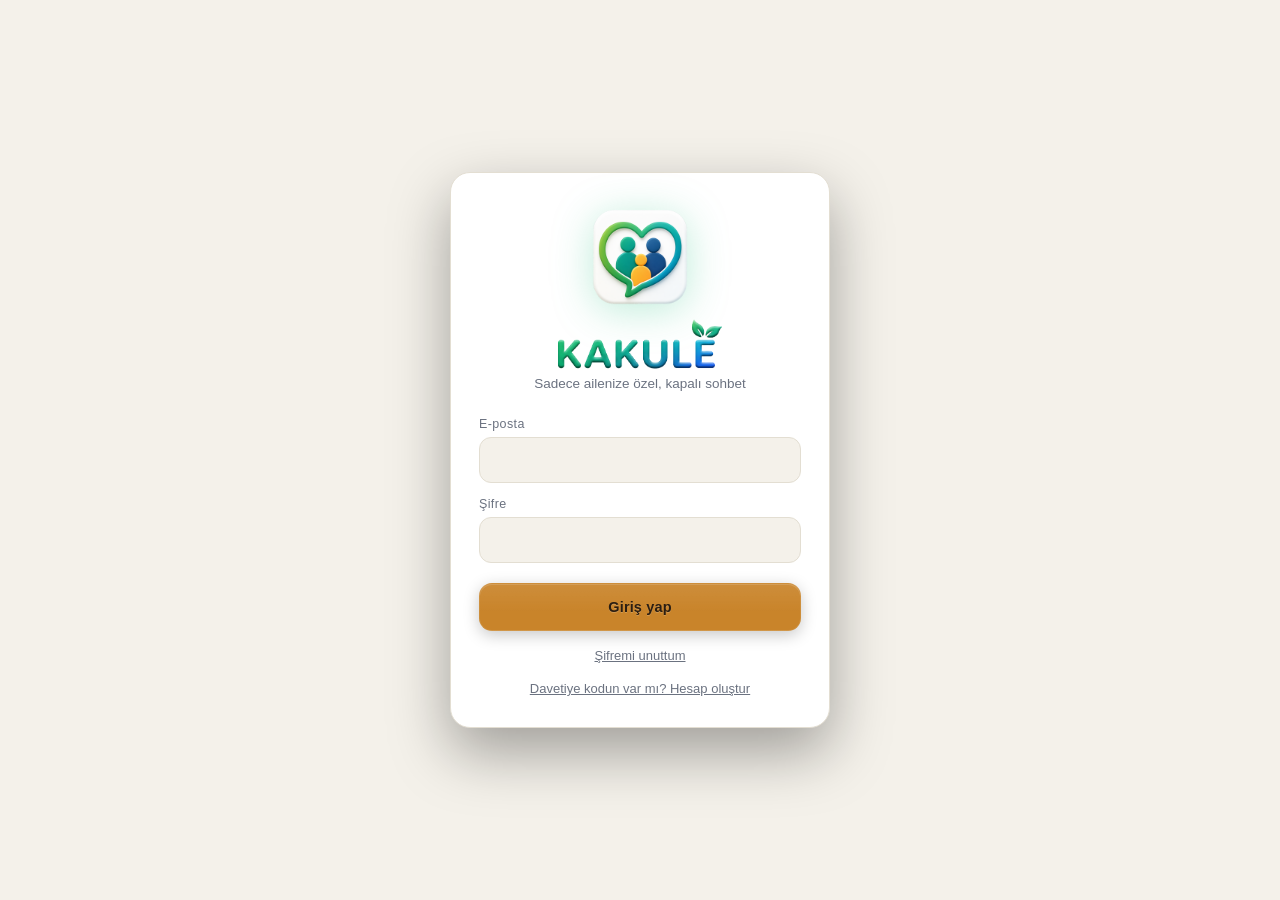
==== index.html @ bded6373 "Update index.html" ====
<!DOCTYPE html>
<html lang="tr">
<head>
<meta charset="UTF-8" />
<meta name="viewport" content="width=device-width, initial-scale=1, viewport-fit=cover, maximum-scale=1" />
<title>Kakule</title>
<meta name="theme-color" content="#14171C" />
<link rel="manifest" href="manifest.json" />
<link rel="apple-touch-icon" href="icons/icon-180.png" />
<link rel="icon" type="image/png" sizes="32x32" href="icons/icon-32.png" />
<link rel="icon" type="image/png" sizes="64x64" href="icons/icon-64.png" />
<meta name="apple-mobile-web-app-capable" content="yes" />
<meta name="apple-mobile-web-app-status-bar-style" content="black-translucent" />
<link rel="stylesheet" href="https://unpkg.com/leaflet@1.9.4/dist/leaflet.css" integrity="sha256-p4NxAoJBhIIN+hmNHrzRCf9tD/miZyoHS5obTRR9BMY=" crossorigin="" />
<link rel="stylesheet" href="style.css" />
<script>
  // Tema, sayfa boyanmadan önce uygulansın diye (yanıp sönmeyi engellemek için)
  // erken ve senkron çalışan küçük bir betik — ana mantık app.js içinde.
  try {
    var t = localStorage.getItem("kakule-tema");
    var gecerli = ["koyu", "acik", "bohem", "bohem-acik", "yesil", "yesil-acik"];
    if (gecerli.indexOf(t) === -1) {
      t = (window.matchMedia && window.matchMedia("(prefers-color-scheme: light)").matches) ? "acik" : "koyu";
    }
    document.documentElement.setAttribute("data-tema", t);
  } catch (e) {}
</script>
</head>
<body>

<!-- ===================== GİRİŞ / KAYIT EKRANI ===================== -->
<div id="auth-sayfa" class="auth-sayfa">
  <div class="auth-kart">
    <img class="auth-logo" src="icons/icon-seffaf-512.png" alt="Kakule" />
    <img class="auth-wordmark" src="icons/kakule-wordmark.png" alt="Kakule" />
    <p class="auth-alt">Sadece ailenize özel, kapalı sohbet</p>

    <div id="auth-hata" class="hata-mesaji gizli"></div>
    <div id="auth-basari" class="basari-mesaji gizli"></div>

    <!-- GİRİŞ FORMU -->
    <form id="giris-form">
      <div class="alan">
        <label>E-posta</label>
        <input type="email" id="giris-eposta" required autocomplete="email" />
      </div>
      <div class="alan">
        <label>Şifre</label>
        <input type="password" id="giris-sifre" required autocomplete="current-password" />
      </div>
      <button type="submit" class="btn-ana">Giriş yap</button>
    </form>
    <button id="sifremi-unuttum-ac" class="btn-metin">Şifremi unuttum</button>
    <button id="kayit-ekrani-ac" class="btn-metin">Davetiye kodun var mı? Hesap oluştur</button>

    <!-- ŞİFRE SIFIRLAMA FORMU -->
    <form id="sifre-sifirla-form" class="gizli">
      <div class="alan">
        <label>E-posta</label>
        <input type="email" id="sifirla-eposta" required autocomplete="email" />
      </div>
      <button type="submit" class="btn-ana">Sıfırlama bağlantısı gönder</button>
    </form>
    <button id="sifre-sifirla-iptal" class="btn-metin gizli">Girişe dön</button>

    <!-- KAYIT FORMU -->
    <form id="kayit-form" class="gizli">
      <div class="alan">
        <label>Davetiye kodu</label>
        <input type="text" id="kayit-davet-kodu" required placeholder="Aileden aldığın kod" autocomplete="off" />
        <div id="davet-kodu-aciklama" class="gizli" style="font-size:12px;color:var(--basari,#4ade80);margin-top:4px;">✓ Davetiye kodu bağlantıdan otomatik dolduruldu.</div>
      </div>
      <div class="alan">
        <label>Adın</label>
        <input type="text" id="kayit-ad" required placeholder="Görünecek adın" />
      </div>
      <div class="alan">
        <label>Doğum tarihin</label>
        <input type="date" id="kayit-dogum-tarihi" required />
      </div>
      <div class="alan">
        <label>E-posta</label>
        <input type="email" id="kayit-eposta" required autocomplete="email" />
      </div>
      <div class="alan">
        <label>Şifre (en az 6 karakter)</label>
        <input type="password" id="kayit-sifre" required minlength="6" autocomplete="new-password" />
      </div>
      <button type="submit" class="btn-ana">Hesabı oluştur</button>
    </form>
    <button id="giris-ekrani-ac" class="btn-metin gizli">Zaten hesabın var mı? Giriş yap</button>
  </div>
</div>

<!-- ===================== ANA UYGULAMA ===================== -->
<div id="uygulama" class="uygulama gizli">

  <!-- SOL: SOHBET / GRUP LİSTESİ -->
  <div id="panel-liste" class="panel-liste">
    <div class="liste-ust">
      <h1>
        <svg viewBox="0 0 24 24" fill="none" stroke="currentColor" stroke-width="2"><path d="M12 2C9 7 6 10 6 15a6 6 0 0012 0c0-3-1.5-5-2.5-6.5 0 2.5-1.5 3.5-2.5 3.5 1-4-1-7.5-1-10z"/></svg>
        Kakule
      </h1>
      <div class="ust-aksiyonlar">
        <button class="icon-btn" id="tema-degistir-btn" title="Karanlık/aydınlık tema">
          <svg id="tema-ikon-ay" viewBox="0 0 24 24" fill="none" stroke="currentColor" stroke-width="2"><path d="M21 12.79A9 9 0 1111.21 3 7 7 0 0021 12.79z"/></svg>
          <svg id="tema-ikon-gunes" class="gizli" viewBox="0 0 24 24" fill="none" stroke="currentColor" stroke-width="2"><circle cx="12" cy="12" r="5"/><path d="M12 1v2M12 21v2M4.22 4.22l1.42 1.42M18.36 18.36l1.42 1.42M1 12h2M21 12h2M4.22 19.78l1.42-1.42M18.36 5.64l1.42-1.42"/></svg>
        </button>
        <button class="icon-btn" id="sos-btn" title="Acil Durum (SOS)">
          <svg viewBox="0 0 24 24" fill="none" stroke="currentColor" stroke-width="2"><path d="M12 9v4M12 17h.01M10.29 3.86L1.82 18a2 2 0 001.71 3h16.94a2 2 0 001.71-3L13.71 3.86a2 2 0 00-3.42 0z"/></svg>
        </button>
        <div class="ust-menu-wrap">
          <button class="icon-btn" id="ust-menu-btn" title="Diğer">
            <svg viewBox="0 0 24 24" fill="none" stroke="currentColor" stroke-width="2"><circle cx="12" cy="5" r="1.6"/><circle cx="12" cy="12" r="1.6"/><circle cx="12" cy="19" r="1.6"/></svg>
          </button>
          <div id="ust-menu-dropdown" class="ust-menu-dropdown gizli">
            <button class="ust-menu-oge" id="ust-menu-profil">
              <svg viewBox="0 0 24 24" fill="none" stroke="currentColor" stroke-width="2"><circle cx="12" cy="8" r="4"/><path d="M4 21v-1a8 8 0 0116 0v1"/></svg>
              Profilim
            </button>
            <button class="ust-menu-oge" id="ust-menu-davet">
              <svg viewBox="0 0 24 24" fill="none" stroke="currentColor" stroke-width="2"><path d="M16 21v-2a4 4 0 00-4-4H6a4 4 0 00-4 4v2"/><circle cx="9" cy="7" r="4"/><path d="M19 8v6M22 11h-6"/></svg>
              Davetiye oluştur
            </button>
            <button class="ust-menu-oge" id="ust-menu-yeni-grup">
              <svg viewBox="0 0 24 24" fill="none" stroke="currentColor" stroke-width="2"><path d="M17 21v-2a4 4 0 00-4-4H5a4 4 0 00-4 4v2"/><circle cx="9" cy="7" r="4"/><path d="M23 21v-2a4 4 0 00-3-3.87M16 3.13a4 4 0 010 7.75"/></svg>
              Yeni grup
            </button>
            <button class="ust-menu-oge gizli" id="ust-menu-admin">
              <svg viewBox="0 0 24 24" fill="none" stroke="currentColor" stroke-width="2"><path d="M12 2L2 7l10 5 10-5-10-5z"/><path d="M2 17l10 5 10-5"/><path d="M2 12l10 5 10-5"/></svg>
              Admin Paneli
            </button>
            <div class="ust-menu-ayrac"></div>
            <button class="ust-menu-oge ust-menu-tehlike" id="ust-menu-cikis">
              <svg viewBox="0 0 24 24" fill="none" stroke="currentColor" stroke-width="2"><path d="M9 21H5a2 2 0 01-2-2V5a2 2 0 012-2h4M16 17l5-5-5-5M21 12H9"/></svg>
              Çıkış yap
            </button>
          </div>
        </div>

        <!-- Aşağıdaki butonlar artık doğrudan görünmüyor (yer kaplamasınlar diye);
             mevcut JS mantığı bunlara bağlı olduğu için DOM'da kalıyorlar ama
             gizliler. Yukarıdaki "Diğer" (⋮) menüsündeki karşılıkları bunlara
             proxy tıklama yapıyor (bkz. app.js "$('ust-menu-...')" bölümü). -->
        <button class="icon-btn gizli" id="profil-duzenle-btn" title="Profilim">
          <svg viewBox="0 0 24 24" fill="none" stroke="currentColor" stroke-width="2"><circle cx="12" cy="8" r="4"/><path d="M4 21v-1a8 8 0 0116 0v1"/></svg>
        </button>
        <button class="icon-btn gizli" id="davet-olustur-btn" title="Davetiye oluştur">
          <svg viewBox="0 0 24 24" fill="none" stroke="currentColor" stroke-width="2"><path d="M16 21v-2a4 4 0 00-4-4H6a4 4 0 00-4 4v2"/><circle cx="9" cy="7" r="4"/><path d="M19 8v6M22 11h-6"/></svg>
        </button>
        <button class="icon-btn gizli" id="yeni-grup-btn" title="Yeni grup">
          <svg viewBox="0 0 24 24" fill="none" stroke="currentColor" stroke-width="2"><path d="M17 21v-2a4 4 0 00-4-4H5a4 4 0 00-4 4v2"/><circle cx="9" cy="7" r="4"/><path d="M23 21v-2a4 4 0 00-3-3.87M16 3.13a4 4 0 010 7.75"/></svg>
        </button>
        <button class="icon-btn gizli" id="admin-panel-btn" title="Admin Paneli">
          <svg viewBox="0 0 24 24" fill="none" stroke="currentColor" stroke-width="2"><path d="M12 2L2 7l10 5 10-5-10-5z"/><path d="M2 17l10 5 10-5"/><path d="M2 12l10 5 10-5"/></svg>
        </button>
        <button class="icon-btn gizli" id="cikis-btn" title="Çıkış yap">
          <svg viewBox="0 0 24 24" fill="none" stroke="currentColor" stroke-width="2"><path d="M9 21H5a2 2 0 01-2-2V5a2 2 0 012-2h4M16 17l5-5-5-5M21 12H9"/></svg>
        </button>
      </div>
    </div>

    <div class="sekme-cubuk sekme-cubuk-ikonlu">
      <button class="sekme aktif" data-sekme="sohbetler">
        <img class="sekme-ikon" src="icons/gradyan/sohbet.png" alt="" />
        <span class="sekme-etiket">Sohbetler</span>
        <span class="sekme-rozet gizli"></span>
      </button>
      <button class="sekme" data-sekme="kisiler">
        <img class="sekme-ikon" src="icons/gradyan/grup.png" alt="" />
        <span class="sekme-etiket">Üyeler</span>
      </button>
      <button class="sekme" data-sekme="defter">
        <img class="sekme-ikon" src="icons/gradyan/yapilacak.png" alt="" />
        <span class="sekme-etiket">Defter</span>
      </button>
      <button class="sekme" data-sekme="dogumgunleri">
        <img class="sekme-ikon" src="icons/gradyan/takvim.png" alt="" />
        <span class="sekme-etiket">Doğum G.</span>
      </button>
    </div>

    <div id="statu-seridi" class="statu-seridi"></div>

    <div id="sohbet-listesi" class="liste-govde"></div>
    <div id="kisi-listesi" class="liste-govde gizli"></div>
    <div id="defter-listesi" class="liste-govde gizli"></div>
    <div id="dogumgunu-listesi" class="liste-govde gizli"></div>
  </div>

  <!-- SAĞ: AKTİF SOHBET -->
  <div id="panel-sohbet" class="panel-sohbet gizli-mobil">
    <div id="karsilama-ekrani" class="karsilama-ekrani">
      <img class="karsilama-ikon" src="icons/gradyan/kalp.png" alt="" />
      <h2>Bir sohbet seç</h2>
      <p>Soldaki listeden bir aile üyesi veya grup seçerek sohbete başla.</p>
    </div>

    <div id="sohbet-aktif" class="gizli" style="display:flex;flex-direction:column;height:100%;">
      <div class="sohbet-ust">
        <button class="icon-btn geri-btn" id="geri-btn">
          <svg viewBox="0 0 24 24" fill="none" stroke="currentColor" stroke-width="2"><path d="M19 12H5M12 19l-7-7 7-7"/></svg>
        </button>
        <div id="sohbet-avatar" class="avatar">A</div>
        <div class="baslik-blok">
          <div class="ad" id="sohbet-baslik-ad">—</div>
          <div class="durum" id="sohbet-baslik-durum"></div>
        </div>
        <div class="arama-btnler">
          <button class="icon-btn" id="sohbet-sessiz-btn" title="Sohbeti sessize al">
            <svg id="sohbet-sessiz-ikon-acik" viewBox="0 0 24 24" fill="none" stroke="currentColor" stroke-width="2"><path d="M18 8a6 6 0 00-12 0c0 7-3 9-3 9h18s-3-2-3-9"/><path d="M13.73 21a2 2 0 01-3.46 0"/></svg>
            <svg id="sohbet-sessiz-ikon-kapali" class="gizli" viewBox="0 0 24 24" fill="none" stroke="currentColor" stroke-width="2"><path d="M8.7 3.7A6 6 0 0118 8c0 3.3.7 5.6 1.4 7.1M17.5 17.5C16.2 18.6 15 19 15 19H3s3-2 3-9c0-.7.1-1.3.3-1.9"/><path d="M13.73 21a2 2 0 01-3.46 0"/><path d="M1 1l22 22"/></svg>
          </button>
          <button class="icon-btn" id="sesli-arama-btn" title="Sesli ara">
            <svg viewBox="0 0 24 24" fill="none" stroke="currentColor" stroke-width="2"><path d="M22 16.92v3a2 2 0 01-2.18 2 19.79 19.79 0 01-8.63-3.07 19.5 19.5 0 01-6-6 19.79 19.79 0 01-3.07-8.67A2 2 0 014.11 2h3a2 2 0 012 1.72c.127.96.361 1.903.7 2.81a2 2 0 01-.45 2.11L8.09 9.91a16 16 0 006 6l1.27-1.27a2 2 0 012.11-.45c.907.339 1.85.573 2.81.7A2 2 0 0122 16.92z"/></svg>
          </button>
          <button class="icon-btn" id="goruntulu-arama-btn" title="Görüntülü ara">
            <svg viewBox="0 0 24 24" fill="none" stroke="currentColor" stroke-width="2"><path d="M23 7l-7 5 7 5V7z"/><rect x="1" y="5" width="15" height="14" rx="2"/></svg>
          </button>
          <button class="icon-btn" id="bulusma-btn" title="Buluşma başlat">
            <svg viewBox="0 0 24 24" fill="none" stroke="currentColor" stroke-width="2"><circle cx="12" cy="12" r="10"/><polygon points="16.24 7.76 14.12 14.12 7.76 16.24 9.88 9.88 16.24 7.76"/></svg>
          </button>
          <button class="icon-btn gizli" id="grup-uyeler-btn" title="Grup üyeleri">
            <svg viewBox="0 0 24 24" fill="none" stroke="currentColor" stroke-width="2"><circle cx="12" cy="8" r="4"/><path d="M4 21v-1a7 7 0 0114 0v1"/></svg>
          </button>
          <button class="icon-btn" id="medya-galeri-btn" title="Medya galerisi">
            <svg viewBox="0 0 24 24" fill="none" stroke="currentColor" stroke-width="2"><rect x="3" y="3" width="18" height="18" rx="2"/><circle cx="8.5" cy="8.5" r="1.5"/><path d="M21 15l-5-5L5 21"/></svg>
          </button>
          <button class="icon-btn" id="mesaj-arama-btn" title="Sohbette ara">
            <svg viewBox="0 0 24 24" fill="none" stroke="currentColor" stroke-width="2"><circle cx="11" cy="11" r="8"/><path d="M21 21l-4.35-4.35"/></svg>
          </button>
        </div>
      </div>

      <div id="sabit-banner" class="sabit-banner gizli">
        <svg viewBox="0 0 24 24" fill="none" stroke="currentColor" stroke-width="2" width="16" height="16"><path d="M12 2l1.5 5.5L19 9l-5.5 1.5L12 16l-1.5-5.5L5 9l5.5-1.5z"/></svg>
        <div id="sabit-banner-icerik" class="sabit-banner-icerik">
          <span class="sabit-banner-etiket">Sabitlenmiş mesaj</span>
          <span id="sabit-banner-ozet"></span>
        </div>
        <button class="icon-btn" id="sabit-kaldir-btn" title="Sabitlemeyi kaldır">
          <svg viewBox="0 0 24 24" fill="none" stroke="currentColor" stroke-width="2"><path d="M18 6L6 18M6 6l12 12"/></svg>
        </button>
      </div>

      <div id="mesaj-arama-cubugu" class="mesaj-arama-cubugu gizli">
        <svg viewBox="0 0 24 24" fill="none" stroke="currentColor" stroke-width="2" width="18" height="18"><circle cx="11" cy="11" r="8"/><path d="M21 21l-4.35-4.35"/></svg>
        <input type="text" id="mesaj-arama-input" placeholder="Sohbette ara…" autocomplete="off" />
        <span id="mesaj-arama-sayac" class="mesaj-arama-sayac"></span>
        <button class="icon-btn" id="mesaj-arama-yukari" title="Önceki sonuç">
          <svg viewBox="0 0 24 24" fill="none" stroke="currentColor" stroke-width="2"><path d="M18 15l-6-6-6 6"/></svg>
        </button>
        <button class="icon-btn" id="mesaj-arama-asagi" title="Sonraki sonuç">
          <svg viewBox="0 0 24 24" fill="none" stroke="currentColor" stroke-width="2"><path d="M6 9l6 6 6-6"/></svg>
        </button>
        <button class="icon-btn" id="mesaj-arama-kapat" title="Aramayı kapat">
          <svg viewBox="0 0 24 24" fill="none" stroke="currentColor" stroke-width="2"><path d="M18 6L6 18M6 6l12 12"/></svg>
        </button>
      </div>

      <div id="mesaj-alani" class="mesaj-alani"></div>
      <div id="spam-uyari" class="spam-uyari gizli">Çok hızlı gönderiyorsun — birkaç saniye bekle 🙂</div>
      <div id="yazma-gostergesi" class="yazma-gostergesi"></div>
      <div id="yanitla-bandi" class="yanitla-bandi gizli">
        <div class="yanitla-bandi-icerik">
          <span id="yanitla-bandi-ad"></span>
          <span id="yanitla-bandi-ozet"></span>
        </div>
        <button id="yanitla-iptal-btn" type="button">İptal</button>
      </div>
      <div id="duzenleme-bandi" class="duzenleme-bandi gizli">
        <span>✏️ Mesaj düzenleniyor…</span>
        <button id="duzenleme-iptal-btn" type="button">İptal</button>
      </div>

      <div class="giris-alani" style="position:relative;">
        <div id="bahsetme-listesi" class="bahsetme-listesi gizli"></div>
        <input type="file" id="dosya-input" class="gizli" accept="image/*" />
        <input type="file" id="dosya-input-genel" class="gizli" />

        <div id="ek-menu" class="ek-menu gizli">
          <button id="ek-menu-gorsel" class="ek-menu-ogesi">
            <span class="ek-menu-ikon" style="background:#3F8EDB;"><svg viewBox="0 0 24 24" fill="none" stroke="white" stroke-width="2"><rect x="3" y="3" width="18" height="18" rx="2"/><circle cx="8.5" cy="8.5" r="1.5"/><path d="M21 15l-5-5L5 21"/></svg></span>
            Görsel
          </button>
          <button id="ek-menu-dosya" class="ek-menu-ogesi">
            <span class="ek-menu-ikon" style="background:#7A5FD1;"><svg viewBox="0 0 24 24" fill="none" stroke="white" stroke-width="2"><path d="M14 2H6a2 2 0 00-2 2v16a2 2 0 002 2h12a2 2 0 002-2V8z"/><path d="M14 2v6h6"/></svg></span>
            Dosya
          </button>
          <button id="ek-menu-konum" class="ek-menu-ogesi">
            <span class="ek-menu-ikon" style="background:#E8A33D;"><svg viewBox="0 0 24 24" fill="none" stroke="white" stroke-width="2"><path d="M21 10c0 7-9 13-9 13s-9-6-9-13a9 9 0 0118 0z"/><circle cx="12" cy="10" r="3"/></svg></span>
            Konum
          </button>
        </div>

        <div id="giris-normal-kontroller" style="display:contents;">
          <button class="ek-btn" id="ek-btn" title="Ekle">
            <svg viewBox="0 0 24 24" fill="none" stroke="currentColor" stroke-width="2"><path d="M12 5v14M5 12h14"/></svg>
          </button>
          <button class="ek-btn" id="emoji-btn" title="Emoji">
            <svg viewBox="0 0 24 24" fill="none" stroke="currentColor" stroke-width="2"><circle cx="12" cy="12" r="10"/><path d="M8 14s1.5 2 4 2 4-2 4-2"/><path d="M9 9h.01M15 9h.01"/></svg>
          </button>
          <div id="emoji-panel" class="emoji-panel gizli"></div>
          <textarea id="mesaj-girisi" placeholder="Mesaj yaz..." rows="1"></textarea>
          <button class="ek-btn" id="ses-kayit-btn" title="Sesli mesaj kaydet">
            <svg viewBox="0 0 24 24" fill="none" stroke="currentColor" stroke-width="2"><path d="M12 2a3 3 0 00-3 3v6a3 3 0 006 0V5a3 3 0 00-3-3z"/><path d="M19 10v1a7 7 0 01-14 0v-1M12 18v4M8 22h8"/></svg>
          </button>
          <button class="gonder-btn" id="gonder-btn" title="Gönder">
            <svg viewBox="0 0 24 24" fill="none" stroke="currentColor" stroke-width="2"><path d="M22 2L11 13M22 2l-7 20-4-9-9-4 20-7z"/></svg>
          </button>
        </div>

        <div id="ses-kayit-bandi" class="ses-kayit-bandi gizli">
          <button class="icon-btn" id="ses-kayit-iptal" title="Vazgeç">
            <svg viewBox="0 0 24 24" fill="none" stroke="currentColor" stroke-width="2"><path d="M18 6L6 18M6 6l12 12"/></svg>
          </button>
          <span class="ses-kayit-nokta"></span>
          <span id="ses-kayit-sure">0:00</span>
          <span class="ses-kayit-ipucu">Kaydediliyor…</span>
          <button class="gonder-btn" id="ses-kayit-gonder" title="Gönder">
            <svg viewBox="0 0 24 24" fill="none" stroke="currentColor" stroke-width="2"><path d="M22 2L11 13M22 2l-7 20-4-9-9-4 20-7z"/></svg>
          </button>
        </div>
      </div>
    </div>
  </div>
</div>

<!-- ===================== MODALLAR ===================== -->

<!-- Davetiye oluştur -->
<div id="modal-davet" class="modal-perde gizli">
  <div class="modal-kutu">
    <h3>Aileye yeni üye davet et</h3>
    <p style="color:var(--metin-soluk);font-size:13px;margin-top:-8px;">
      Bu kodu sadece davet etmek istediğin kişiyle paylaş. Kod, hesap oluşturulunca otomatik geçersiz olur.
    </p>
    <div id="davet-kod-cikti"></div>
    <button class="btn-ana" id="davet-kod-uret-btn">Yeni kod oluştur</button>
    <div class="modal-kapat-cubuk">
      <button class="btn-ikincil modal-kapat" data-modal="modal-davet">Kapat</button>
    </div>
  </div>
</div>

<!-- Yeni grup -->
<div id="modal-grup" class="modal-perde gizli">
  <div class="modal-kutu">
    <h3>Yeni grup oluştur</h3>
    <div class="alan">
      <label>Grup adı</label>
      <input type="text" id="grup-ad-input" placeholder="Örn: Aile Sohbeti" />
    </div>
    <label style="font-size:12.5px;color:var(--metin-soluk);">Üyeleri seç</label>
    <div id="grup-uye-secim-listesi" class="uye-secim-listesi"></div>
    <div class="modal-kapat-cubuk">
      <button class="btn-ikincil modal-kapat" data-modal="modal-grup">Vazgeç</button>
      <button class="btn-ana" id="grup-olustur-btn" style="width:auto;">Oluştur</button>
    </div>
  </div>
</div>

<!-- Grup üyeleri görüntüleme / yönetim -->
<div id="modal-grup-uyeler" class="modal-perde gizli">
  <div class="modal-kutu">
    <h3 id="grup-uyeler-baslik">Grup üyeleri</h3>

    <!-- Sadece grup kurucusu görür: ad/fotoğraf düzenleme -->
    <div id="grup-duzenle-alani" class="gizli">
      <div style="display:flex;flex-direction:column;align-items:center;gap:10px;margin-bottom:16px;">
        <div id="grup-foto-onizleme" class="avatar grup" style="width:72px;height:72px;font-size:26px;">G</div>
        <input type="file" id="grup-foto-input" accept="image/*" class="gizli" />
        <button class="btn-ikincil" id="grup-foto-sec-btn" style="width:auto;">Grup fotoğrafını değiştir</button>
      </div>
      <div class="alan">
        <label>Grup adı</label>
        <input type="text" id="grup-ad-duzenle-input" />
      </div>
      <button class="btn-ana" id="grup-bilgi-kaydet-btn" style="margin-bottom:18px;">Kaydet</button>
    </div>

    <label style="font-size:12.5px;color:var(--metin-soluk);">Üyeler</label>
    <div id="grup-uyeler-listesi" class="uye-secim-listesi"></div>

    <button class="btn-ikincil" id="grup-uye-ekle-ac-btn" style="width:100%;margin-top:10px;">+ Üye ekle</button>
    <div id="grup-uye-ekle-listesi" class="uye-secim-listesi gizli" style="margin-top:8px;"></div>
    <button class="btn-ana gizli" id="grup-uye-ekle-kaydet-btn" style="margin-top:8px;width:auto;">Seçilenleri ekle</button>

    <div class="modal-kapat-cubuk">
      <button class="btn-ikincil modal-kapat" data-modal="modal-grup-uyeler">Kapat</button>
      <button class="btn-ikincil" id="gruptan-ayril-btn" style="width:auto;color:#E5484D;">Gruptan ayrıl</button>
    </div>
  </div>
</div>

<!-- Profilim -->
<div id="modal-profil" class="modal-perde gizli">
  <div class="modal-kutu">
    <h3>Profilim</h3>
    <div style="display:flex;flex-direction:column;align-items:center;gap:10px;margin-bottom:16px;">
      <div id="profil-avatar-onizleme" class="avatar" style="width:84px;height:84px;font-size:30px;">A</div>
      <input type="file" id="profil-foto-input" accept="image/*" class="gizli" />
      <button class="btn-ikincil" id="profil-foto-sec-btn">Profil fotoğrafı değiştir</button>
    </div>
    <div class="alan">
      <label>Adın</label>
      <input type="text" id="profil-ad-input" />
    </div>
    <div class="alan">
      <label>Doğum tarihin</label>
      <input type="date" id="profil-dogum-tarihi-input" />
    </div>
    <div class="modal-kapat-cubuk">
      <button class="btn-ikincil modal-kapat" data-modal="modal-profil">Kapat</button>
      <button class="btn-ana" id="profil-kaydet-btn" style="width:auto;">Kaydet</button>
    </div>

    <hr style="border:none;border-top:1px solid var(--kenar);margin:16px 0 12px;" />
    <p style="font-size:12px;color:var(--metin-soluk);margin-bottom:10px;">Hesap işlemleri</p>
    <div class="profil-menu-liste" style="display:flex;flex-direction:column;gap:8px;">
      <button class="btn-ikincil menu-satiri" id="sifre-degistir-ac-btn"><img class="menu-ikon" src="icons/gradyan/guvenlik.png" alt="" /><span>Şifre değiştir</span></button>
      <button class="btn-ikincil menu-satiri" id="eposta-degistir-ac-btn"><img class="menu-ikon" src="icons/gradyan/duzenleme.png" alt="" /><span>E-posta değiştir</span></button>
      <button class="btn-ikincil menu-satiri" id="bildirim-ayarlari-ac-btn"><img class="menu-ikon" src="icons/gradyan/bildirim.png" alt="" /><span>Bildirim Ayarları</span></button>
      <button class="btn-ikincil menu-satiri" id="konum-izni-ac-btn"><img class="menu-ikon" src="icons/gradyan/konum.png" alt="" /><span>Konum İzni</span></button>
      <button class="btn-ikincil menu-satiri" id="acil-ayarlar-ac-btn"><img class="menu-ikon" src="icons/gradyan/acil.png" alt="" /><span>Acil Durum Ayarları</span></button>
      <button class="btn-ikincil menu-satiri" id="yildizli-ac-btn"><img class="menu-ikon" src="icons/gradyan/takvim.png" alt="" /><span>Yıldızlı Mesajlar</span></button>
      <button class="btn-ikincil menu-satiri" id="tema-secici-ac-btn"><img class="menu-ikon" src="icons/gradyan/ayarlar.png" alt="" /><span>Tema Seçimi</span></button>
      <button class="btn-ikincil menu-satiri" id="yedekleme-ac-btn"><img class="menu-ikon" src="icons/gradyan/arsiv.png" alt="" /><span>Yedekleme ve Geri Yükleme</span></button>
      <button class="btn-ikincil menu-satiri" id="hesap-sil-ac-btn" style="color:#E5484D;"><span style="width:26px;text-align:center;">🗑️</span><span>Hesabı kalıcı olarak sil</span></button>
    </div>
  </div>
</div>

<!-- Şifre değiştir -->
<div id="modal-sifre-degistir" class="modal-perde gizli">
  <div class="modal-kutu">
    <h3>🔑 Şifre değiştir</h3>
    <div class="alan">
      <label>Mevcut şifren</label>
      <input type="password" id="sifre-mevcut" autocomplete="current-password" placeholder="••••••••" />
    </div>
    <div class="alan">
      <label>Yeni şifre</label>
      <input type="password" id="sifre-yeni" autocomplete="new-password" placeholder="En az 6 karakter" />
    </div>
    <div class="alan">
      <label>Yeni şifre (tekrar)</label>
      <input type="password" id="sifre-yeni-tekrar" autocomplete="new-password" placeholder="••••••••" />
    </div>
    <div id="sifre-degistir-hata" class="auth-hata-metin gizli"></div>
    <div class="modal-kapat-cubuk">
      <button class="btn-ikincil modal-kapat" data-modal="modal-sifre-degistir">Vazgeç</button>
      <button class="btn-ana" id="sifre-degistir-btn" style="width:auto;">Değiştir</button>
    </div>
  </div>
</div>

<!-- E-posta değiştir -->
<div id="modal-eposta-degistir" class="modal-perde gizli">
  <div class="modal-kutu">
    <h3>✉️ E-posta değiştir</h3>
    <p style="font-size:12.5px;color:var(--metin-soluk);margin-bottom:12px;">Mevcut e-posta: <strong id="eposta-mevcut-goster"></strong></p>
    <div class="alan">
      <label>Yeni e-posta adresi</label>
      <input type="email" id="eposta-yeni" autocomplete="email" placeholder="yeni@ornek.com" />
    </div>
    <div class="alan">
      <label>Mevcut şifren (doğrulama için)</label>
      <input type="password" id="eposta-sifre" autocomplete="current-password" placeholder="••••••••" />
    </div>
    <div id="eposta-degistir-hata" class="auth-hata-metin gizli"></div>
    <div class="modal-kapat-cubuk">
      <button class="btn-ikincil modal-kapat" data-modal="modal-eposta-degistir">Vazgeç</button>
      <button class="btn-ana" id="eposta-degistir-btn" style="width:auto;">Değiştir</button>
    </div>
  </div>
</div>

<!-- Hesabı sil -->
<div id="modal-hesap-sil" class="modal-perde gizli">
  <div class="modal-kutu">
    <h3 style="color:#E5484D;">⚠️ Hesabı kalıcı olarak sil</h3>
    <p style="font-size:13px;color:var(--metin-soluk);margin-bottom:14px;line-height:1.5;">
      Bu işlem <strong>geri alınamaz</strong>. Profilin silinir, sohbetlerden adın kalkar.
      Gönderdiğin mesajlar sohbetlerde "silindi" olarak görünür.
    </p>
    <div class="alan">
      <label>Mevcut şifren (onay için)</label>
      <input type="password" id="hesap-sil-sifre" autocomplete="current-password" placeholder="••••••••" />
    </div>
    <div id="hesap-sil-hata" class="auth-hata-metin gizli"></div>
    <div class="modal-kapat-cubuk">
      <button class="btn-ikincil modal-kapat" data-modal="modal-hesap-sil">Vazgeç</button>
      <button class="btn-ana" id="hesap-sil-btn" style="width:auto;background:#E5484D;">Hesabı sil</button>
    </div>
  </div>
</div>

<!-- ===================== TEMA SEÇİCİ ===================== -->
<div id="modal-tema-secici" class="modal-perde gizli">
  <div class="modal-kutu">
    <h3>🎨 Tema Seçimi</h3>
    <p style="font-size:13px;color:var(--metin-soluk);margin-bottom:16px;line-height:1.5;">
      Uygulamanın atmosferini seç. Her tema aynı sıcaklığın koyu ve açık tonlarını sunar.
    </p>
    <div class="tema-secim-izgara">
      <button class="tema-secim-kart" data-tema="yesil">
        <div class="tema-onizleme" style="background:#0E1613;">
          <span class="tema-swatch" style="background:#16211C;"></span>
          <span class="tema-swatch" style="background:#17B978;"></span>
          <span class="tema-swatch" style="background:#22D3A8;"></span>
          <span class="tema-swatch" style="background:#FFD24D;"></span>
        </div>
        <span class="tema-ad">Kakule</span>
        <span class="tema-alt">Marka yeşili</span>
      </button>

      <button class="tema-secim-kart" data-tema="yesil-acik">
        <div class="tema-onizleme" style="background:#F0F5F2;">
          <span class="tema-swatch" style="background:#FFFFFF;"></span>
          <span class="tema-swatch" style="background:#17B978;"></span>
          <span class="tema-swatch" style="background:#D4F0E4;"></span>
          <span class="tema-swatch" style="background:#FFD24D;"></span>
        </div>
        <span class="tema-ad">Kakule Açık</span>
        <span class="tema-alt">Taze mint</span>
      </button>

      <button class="tema-secim-kart" data-tema="bohem">
        <div class="tema-onizleme" style="background:#241C15;">
          <span class="tema-swatch" style="background:#322619;"></span>
          <span class="tema-swatch" style="background:#C87941;"></span>
          <span class="tema-swatch" style="background:#5A3E28;"></span>
          <span class="tema-swatch" style="background:#F2E9DC;"></span>
        </div>
        <span class="tema-ad">Bohem</span>
        <span class="tema-alt">Sıcak espresso</span>
      </button>

      <button class="tema-secim-kart" data-tema="bohem-acik">
        <div class="tema-onizleme" style="background:#EDE4D3;">
          <span class="tema-swatch" style="background:#FBF6EC;"></span>
          <span class="tema-swatch" style="background:#B4652F;"></span>
          <span class="tema-swatch" style="background:#E0CDB2;"></span>
          <span class="tema-swatch" style="background:#3A2A1C;"></span>
        </div>
        <span class="tema-ad">Bohem Açık</span>
        <span class="tema-alt">Aged parchment</span>
      </button>

      <button class="tema-secim-kart" data-tema="koyu">
        <div class="tema-onizleme" style="background:#14171C;">
          <span class="tema-swatch" style="background:#1C2128;"></span>
          <span class="tema-swatch" style="background:#E8A33D;"></span>
          <span class="tema-swatch" style="background:#2E5F58;"></span>
          <span class="tema-swatch" style="background:#EDEEF0;"></span>
        </div>
        <span class="tema-ad">Gece</span>
        <span class="tema-alt">Klasik koyu</span>
      </button>

      <button class="tema-secim-kart" data-tema="acik">
        <div class="tema-onizleme" style="background:#F4F1EA;">
          <span class="tema-swatch" style="background:#FFFFFF;"></span>
          <span class="tema-swatch" style="background:#C9842A;"></span>
          <span class="tema-swatch" style="background:#DCEDE7;"></span>
          <span class="tema-swatch" style="background:#20232A;"></span>
        </div>
        <span class="tema-ad">Gündüz</span>
        <span class="tema-alt">Klasik açık</span>
      </button>
    </div>
    <div class="modal-kapat-cubuk" style="justify-content:center;">
      <button class="btn-ikincil modal-kapat" data-modal="modal-tema-secici">Kapat</button>
    </div>
  </div>
</div>

<!-- ===================== YEDEKLEME VE GERİ YÜKLEME ===================== -->
<div id="modal-yedekleme" class="modal-perde gizli">
  <div class="modal-kutu">
    <h3 class="baslik-ikonlu"><img class="baslik-ikon" src="icons/gradyan/dosyalar.png" alt="" /> Yedekleme ve Geri Yükleme</h3>
    <p style="font-size:13px;color:var(--metin-soluk);margin-bottom:14px;line-height:1.5;">
      Üyesi olduğun tüm sohbetleri, mesajları ve medyayı tek bir <strong>.zip</strong>
      dosyası olarak indirebilirsin. Bu dosyayı Google Drive'a, e-postana veya güvenli
      bir yere saklayıp istediğin zaman geri açabilir, farklı bir cihazda okuyabilirsin.
    </p>

    <div style="display:flex;flex-direction:column;gap:8px;">
      <button class="btn-ana" id="yedek-olustur-btn" style="width:100%;">📦 Yedek oluştur ve indir</button>
      <label style="font-size:12.5px;display:flex;align-items:center;gap:8px;color:var(--metin-soluk);cursor:pointer;padding:4px 2px;">
        <input type="checkbox" id="yedek-medya-dahil" checked style="width:auto;" />
        Medyayı da (fotoğraf/ses/dosya) pakete dahil et — daha büyük dosya
      </label>
    </div>

    <div id="yedek-ilerleme" class="gizli" style="margin-top:14px;">
      <div style="height:8px;background:var(--kenar);border-radius:99px;overflow:hidden;">
        <div id="yedek-ilerleme-cubuk" style="height:100%;width:0%;background:var(--alev);transition:width .25s;"></div>
      </div>
      <p id="yedek-ilerleme-metin" style="font-size:12px;color:var(--metin-soluk);margin-top:6px;text-align:center;">Hazırlanıyor…</p>
    </div>

    <hr style="border:none;border-top:1px solid var(--kenar);margin:18px 0 14px;" />

    <p style="font-size:12px;color:var(--metin-soluk);margin-bottom:10px;">Bir yedeği geri yükle / görüntüle</p>
    <p style="font-size:12.5px;color:var(--metin-soluk);margin-bottom:10px;line-height:1.5;">
      Daha önce oluşturduğun bir <strong>.zip</strong> yedeği seç; içeriğini okuma modunda
      (salt-okunur arşiv görüntüleyici) açar. Sohbetlerin zaten bulutta durduğu için yeni
      telefonda giriş yapman geçmişi otomatik getirir; bu görüntüleyici, silinmiş ya da
      arşivlenmiş bir kopyayı okumak içindir.
    </p>
    <input type="file" id="yedek-geri-yukle-input" accept=".zip,application/zip" class="gizli" />
    <button class="btn-ikincil" id="yedek-geri-yukle-btn" style="width:100%;">📂 Yedek dosyası seç ve aç</button>

    <div class="modal-kapat-cubuk" style="margin-top:16px;">
      <button class="btn-ikincil modal-kapat" data-modal="modal-yedekleme">Kapat</button>
    </div>
  </div>
</div>

<!-- Arşiv görüntüleyici (geri yüklenen yedeği salt-okunur gösterir) -->
<div id="arsiv-katmani" class="arsiv-katmani gizli">
  <div class="arsiv-ust">
    <button id="arsiv-geri-btn" class="icon-btn" title="Kapat">
      <svg viewBox="0 0 24 24" fill="none" stroke="currentColor" stroke-width="2"><path d="M19 12H5M12 19l-7-7 7-7"/></svg>
    </button>
    <div class="arsiv-baslik">
      <strong id="arsiv-baslik-metin">Arşiv</strong>
      <span id="arsiv-alt-metin" style="font-size:12px;color:var(--metin-soluk);"></span>
    </div>
  </div>
  <div class="arsiv-govde">
    <div id="arsiv-sohbet-listesi" class="arsiv-sohbet-listesi"></div>
    <div id="arsiv-mesaj-alani" class="arsiv-mesaj-alani">
      <div class="arsiv-bos">Soldan bir sohbet seç</div>
    </div>
  </div>
</div>

<!-- ===================== BİLDİRİM AYARLARI ===================== -->
<div id="modal-bildirim-ayarlari" class="modal-perde gizli">
  <div class="modal-kutu">
    <h3>🔔 Bildirim Ayarları</h3>

    <label class="anahtar-satir" for="bildirim-ses-acik-girdi">
      <div class="anahtar-metin">
        <div class="anahtar-baslik">Bildirim sesi</div>
        <div class="anahtar-aciklama">Yeni mesaj geldiğinde uygulama açıkken ses çalsın.</div>
      </div>
      <span class="anahtar">
        <input type="checkbox" id="bildirim-ses-acik-girdi" checked />
        <span class="anahtar-slider"></span>
      </span>
    </label>

    <div class="alan" style="margin-top:6px;">
      <label>Bildirim sesi seç</label>
      <div id="ses-secim-listesi" class="ses-secim-listesi">
        <label class="ses-secim-ogesi">
          <input type="radio" name="ses-secimi" value="ting" checked />
          <span class="ad-kutu">Tıng</span>
          <button type="button" class="ses-onizle-btn" data-ses="ting" title="Dinle">▶</button>
        </label>
        <label class="ses-secim-ogesi">
          <input type="radio" name="ses-secimi" value="pop" />
          <span class="ad-kutu">Pop</span>
          <button type="button" class="ses-onizle-btn" data-ses="pop" title="Dinle">▶</button>
        </label>
        <label class="ses-secim-ogesi">
          <input type="radio" name="ses-secimi" value="zil" />
          <span class="ad-kutu">Zil</span>
          <button type="button" class="ses-onizle-btn" data-ses="zil" title="Dinle">▶</button>
        </label>
        <label class="ses-secim-ogesi">
          <input type="radio" name="ses-secimi" value="yumusak" />
          <span class="ad-kutu">Yumuşak</span>
          <button type="button" class="ses-onizle-btn" data-ses="yumusak" title="Dinle">▶</button>
        </label>
      </div>
    </div>

    <hr style="border:none;border-top:1px solid var(--kenar);margin:14px 0 4px;" />

    <label class="anahtar-satir" for="uygulama-sessiz-girdi">
      <div class="anahtar-metin">
        <div class="anahtar-baslik">Uygulamayı tamamen sessize al</div>
        <div class="anahtar-aciklama">Açıkken hiçbir sohbetten ses veya bildirim gelmez. 🆘 Acil durum (SOS) bildirimleri bu ayarı atlar.</div>
      </div>
      <span class="anahtar">
        <input type="checkbox" id="uygulama-sessiz-girdi" />
        <span class="anahtar-slider"></span>
      </span>
    </label>

    <hr style="border:none;border-top:1px solid var(--kenar);margin:14px 0 4px;" />

    <label class="anahtar-satir" for="gunluk-ozet-girdi">
      <div class="anahtar-metin">
        <div class="anahtar-baslik">Günlük sabah özeti</div>
        <div class="anahtar-aciklama">Her sabah 09:00'da hava durumu, güncel döviz/altın kuru, günün gündemi ve günün sözünü içeren tek bir bildirim gönderilsin.</div>
      </div>
      <span class="anahtar">
        <input type="checkbox" id="gunluk-ozet-girdi" checked />
        <span class="anahtar-slider"></span>
      </span>
    </label>

    <hr style="border:none;border-top:1px solid var(--kenar);margin:14px 0 4px;" />

    <label class="anahtar-satir" for="cevrimici-gizle-girdi">
      <div class="anahtar-metin">
        <div class="anahtar-baslik">Çevrimiçi durumumu gizle</div>
        <div class="anahtar-aciklama">Açarsan diğer aile üyeleri "Çevrimiçi" durumunu ve "Son görülme" bilgini göremez. Sen onlarınkini görmeye devam edersin.</div>
      </div>
      <span class="anahtar">
        <input type="checkbox" id="cevrimici-gizle-girdi" />
        <span class="anahtar-slider"></span>
      </span>
    </label>

    <div class="modal-kapat-cubuk">
      <button class="btn-ikincil modal-kapat" data-modal="modal-bildirim-ayarlari">Kapat</button>
      <button class="btn-ana" id="bildirim-ayarlari-kaydet-btn" style="width:auto;">Kaydet</button>
    </div>
  </div>
</div>

<!-- ===================== ACİL DURUM (SOS) AYARLARI ===================== -->
<div id="modal-acil-ayarlar" class="modal-perde gizli">
  <div class="modal-kutu">
    <h3>🆘 Acil Durum Ayarları</h3>
    <p style="font-size:12.5px;color:var(--metin-soluk);margin:-10px 0 14px;line-height:1.5;">
      SOS butonuna bastığında, seçtiğin kişilere aşağıdaki mesaj ve o anki konumun otomatik olarak gönderilir.
    </p>
    <div class="alan">
      <label>Acil durum bilgin (kan grubu, alerjiler, kronik rahatsızlık, kullandığın ilaçlar, doktorun vb. — isteğe bağlı)</label>
      <textarea id="acil-bilgi-input" rows="3" placeholder="Örn: Kan grubu 0 Rh+, penisilin alerjisi, tansiyon ilacı kullanıyorum."></textarea>
    </div>
    <div class="alan">
      <label>SOS butonuna basınca gönderilecek mesaj</label>
      <textarea id="acil-mesaj-input" rows="2" placeholder="🆘 Acil durumdayım, yardıma ihtiyacım var!"></textarea>
    </div>
    <div class="alan" style="margin-bottom:6px;">
      <label>Kime gönderilsin?</label>
    </div>
    <div id="acil-alici-secim-listesi" class="uye-secim-listesi"></div>
    <div class="modal-kapat-cubuk">
      <button class="btn-ikincil modal-kapat" data-modal="modal-acil-ayarlar">Kapat</button>
      <button class="btn-ana" id="acil-ayarlar-kaydet-btn" style="width:auto;">Kaydet</button>
    </div>
  </div>
</div>

<!-- ===================== ACİL DURUM (SOS) ONAY ===================== -->
<div id="modal-acil-onay" class="modal-perde gizli">
  <div class="modal-kutu">
    <h3 style="color:var(--acil);">🆘 Acil Durum Bildirimi</h3>
    <div id="acil-onay-icerik"></div>
    <p style="font-size:12px;color:var(--metin-soluk);margin-top:4px;">📍 Anlık konumun da otomatik olarak paylaşılacak.</p>
    <div class="modal-kapat-cubuk">
      <button class="btn-ikincil modal-kapat" data-modal="modal-acil-onay">Vazgeç</button>
      <button class="btn-ana" id="acil-onay-gonder-btn" style="width:auto;background:var(--acil);color:#fff;">Evet, Gönder</button>
    </div>
  </div>
</div>

<!-- ===================== ADMİN PANELİ ===================== -->
<div id="modal-admin" class="modal-perde gizli">
  <div class="modal-kutu" style="max-width:520px;max-height:85vh;display:flex;flex-direction:column;">
    <h3 style="flex-shrink:0;">⚙️ Admin Paneli</h3>

    <!-- Sekmeler -->
    <div style="display:flex;gap:8px;margin-bottom:14px;flex-shrink:0;">
      <button id="admin-sekme-uyeler" class="sekme aktif" style="flex:1;">👥 Üyeler</button>
      <button id="admin-sekme-davetler" class="sekme" style="flex:1;">📨 Davetler</button>
    </div>

    <!-- Üyeler alanı -->
    <div id="admin-alan-uyeler" style="overflow-y:auto;flex:1;">
      <div id="admin-uyeler-listesi"></div>
    </div>

    <!-- Davetler alanı -->
    <div id="admin-alan-davetler" class="gizli" style="overflow-y:auto;flex:1;">
      <button class="btn-ana" id="admin-yeni-davet-btn" style="margin-bottom:4px;">+ Yeni Davetiye Oluştur</button>
      <div id="admin-davet-uretilen" class="gizli"></div>
      <div id="admin-davetler-listesi" style="margin-top:8px;"></div>
    </div>

    <div class="modal-kapat-cubuk" style="flex-shrink:0;margin-top:12px;">
      <button class="btn-ikincil modal-kapat" data-modal="modal-admin">Kapat</button>
    </div>
  </div>
</div>

<!-- Statüs ekle -->
<div id="modal-statu-ekle" class="modal-perde gizli">
  <div class="modal-kutu">
    <h3>Statüs ekle</h3>
    <p style="color:var(--metin-soluk);font-size:13px;margin-top:-8px;">24 saat sonra otomatik kaybolur.</p>
    <div id="statu-ekle-onizleme" style="margin-bottom:12px;"></div>
    <input type="file" id="statu-foto-input" accept="image/*" class="gizli" />
    <button class="btn-ikincil" id="statu-foto-sec-btn" style="width:100%;margin-bottom:10px;">📷 Fotoğraf seç</button>
    <div class="alan">
      <label>Metin (fotoğrafsız da gönderebilirsin)</label>
      <input type="text" id="statu-metin-input" placeholder="Ne düşünüyorsun?" />
    </div>
    <div class="modal-kapat-cubuk">
      <button class="btn-ikincil modal-kapat" data-modal="modal-statu-ekle">Vazgeç</button>
      <button class="btn-ana" id="statu-paylas-btn" style="width:auto;">Paylaş</button>
    </div>
  </div>
</div>

<!-- Statüs görüntüleyici -->
<div id="statu-goruntuleyici" class="statu-goruntuleyici gizli">
  <div class="statu-ust-cubuk">
    <div class="statu-ilerleme-iz" id="statu-ilerleme-iz"></div>
  </div>
  <div class="statu-baslik-satiri">
    <div class="avatar" id="statu-gor-avatar" style="width:36px;height:36px;font-size:14px;">A</div>
    <div style="flex:1;">
      <div style="font-weight:600;font-size:13.5px;" id="statu-gor-ad">—</div>
      <div style="font-size:11.5px;color:var(--metin-soluk);" id="statu-gor-zaman">—</div>
    </div>
    <button class="icon-btn" id="statu-kapat-btn"><svg viewBox="0 0 24 24" fill="none" stroke="currentColor" stroke-width="2"><path d="M18 6L6 18M6 6l12 12"/></svg></button>
  </div>
  <div class="statu-icerik-alani" id="statu-icerik-alani"></div>
  <div class="statu-tiklama-alani">
    <div id="statu-onceki" class="statu-tikla-yarisi"></div>
    <div id="statu-sonraki" class="statu-tikla-yarisi"></div>
  </div>
  <div class="statu-yanit-cubugu" id="statu-yanit-cubugu">
    <div class="statu-tepki-satiri" id="statu-tepki-satiri">
      <button type="button" class="statu-tepki-btn" data-emoji="❤️">❤️</button>
      <button type="button" class="statu-tepki-btn" data-emoji="😂">😂</button>
      <button type="button" class="statu-tepki-btn" data-emoji="😮">😮</button>
      <button type="button" class="statu-tepki-btn" data-emoji="😢">😢</button>
      <button type="button" class="statu-tepki-btn" data-emoji="👏">👏</button>
      <button type="button" class="statu-tepki-btn" data-emoji="🙏">🙏</button>
      <button type="button" class="statu-tepki-btn" data-emoji="🔥">🔥</button>
    </div>
    <div class="statu-yanit-giris-satiri">
      <input type="text" id="statu-yanit-input" placeholder="Yanıt yaz..." maxlength="500" />
      <button class="gonder-btn" id="statu-yanit-gonder-btn" title="Gönder">
        <svg viewBox="0 0 24 24" fill="none" stroke="currentColor" stroke-width="2"><path d="M22 2L11 13M22 2l-7 20-4-9-9-4 20-7z"/></svg>
      </button>
    </div>
  </div>
  <div class="statu-kendi-bilgi-cubugu gizli" id="statu-kendi-bilgi-cubugu">
    <svg viewBox="0 0 24 24" fill="none" stroke="currentColor" stroke-width="2"><path d="M1 12s4-8 11-8 11 8 11 8-4 8-11 8-11-8-11-8z"/><circle cx="12" cy="12" r="3"/></svg>
    <span id="statu-gorenler-sayisi">0 kişi gördü</span>
  </div>
</div>

<!-- Görsel / dosya önizleme (göndermeden önce) -->
<div id="modal-onizleme" class="modal-perde gizli">
  <div class="modal-kutu">
    <h3 id="onizleme-baslik">Gönder</h3>
    <div id="onizleme-icerik" style="margin-bottom:14px;"></div>
    <div class="alan">
      <input type="text" id="onizleme-aciklama" placeholder="Açıklama ekle (isteğe bağlı)" />
    </div>
    <div class="modal-kapat-cubuk">
      <button class="btn-ikincil modal-kapat" data-modal="modal-onizleme">Vazgeç</button>
      <button class="btn-ana" id="onizleme-gonder-btn" style="width:auto;">Gönder</button>
    </div>
  </div>
</div>

<!-- Medya galerisi: sohbette gönderilmiş tüm görseller -->
<div id="modal-medya-galeri" class="modal-perde gizli">
  <div class="modal-kutu medya-galeri-kutu">
    <h3 class="baslik-ikonlu"><img class="baslik-ikon" src="icons/gradyan/gorsel.png" alt="" /> Medya galerisi</h3>
    <div id="medya-galeri-izgara" class="medya-galeri-izgara"></div>
    <div class="modal-kapat-cubuk">
      <button class="btn-ikincil modal-kapat" data-modal="modal-medya-galeri">Kapat</button>
    </div>
  </div>
</div>

<!-- Medya galerisinden tam ekran görsel önizleme (ileri/geri gezinme) -->
<div id="medya-lightbox" class="medya-lightbox gizli">
  <button id="medya-lightbox-kapat" class="medya-lightbox-btn medya-lightbox-kapat" title="Kapat">
    <svg viewBox="0 0 24 24" fill="none" stroke="currentColor" stroke-width="2"><path d="M18 6L6 18M6 6l12 12"/></svg>
  </button>
  <button id="medya-lightbox-onceki" class="medya-lightbox-btn medya-lightbox-ok medya-lightbox-ok-sol" title="Önceki">
    <svg viewBox="0 0 24 24" fill="none" stroke="currentColor" stroke-width="2"><path d="M15 18l-6-6 6-6"/></svg>
  </button>
  <img id="medya-lightbox-img" src="" alt="" />
  <button id="medya-lightbox-sonraki" class="medya-lightbox-btn medya-lightbox-ok medya-lightbox-ok-sag" title="Sonraki">
    <svg viewBox="0 0 24 24" fill="none" stroke="currentColor" stroke-width="2"><path d="M9 18l6-6-6-6"/></svg>
  </button>
  <div id="medya-lightbox-sayac" class="medya-lightbox-sayac"></div>
</div>

<!-- Mesaj iletme: hedef sohbet(ler) seç -->
<div id="modal-mesaj-ilet" class="modal-perde gizli">
  <div class="modal-kutu">
    <h3>Mesajı ilet</h3>
    <p style="color:var(--metin-soluk);font-size:13px;margin-top:-8px;">
      İletilecek sohbet(ler)i seç.
    </p>
    <div id="ilet-sohbet-secim-listesi" class="uye-secim-listesi"></div>
    <div class="modal-kapat-cubuk">
      <button class="btn-ikincil modal-kapat" data-modal="modal-mesaj-ilet">Vazgeç</button>
      <button class="btn-ana" id="mesaj-ilet-gonder-btn" style="width:auto;">İlet</button>
    </div>
  </div>
</div>

<!-- Mesaj işlemleri (düzenle/sil) -->
<div id="modal-mesaj-aksiyon" class="modal-perde gizli">
  <div class="modal-kutu" style="max-width:300px;">
    <h3>Mesaj</h3>
    <div style="display:flex;flex-direction:column;gap:8px;">
      <button class="btn-ikincil" id="mesaj-yanitla-btn" style="width:100%;">↩️ Yanıtla</button>
      <button class="btn-ikincil" id="mesaj-yildizla-btn" style="width:100%;">⭐ Yıldızla</button>
      <button class="btn-ikincil" id="mesaj-sabitle-btn" style="width:100%;">📌 Sabitle</button>
      <button class="btn-ikincil" id="mesaj-ilet-btn" style="width:100%;">📤 İlet</button>
      <button class="btn-ikincil" id="mesaj-duzenle-btn" style="width:100%;">✏️ Düzenle</button>
      <button class="btn-ikincil" id="mesaj-sil-btn" style="width:100%;color:#E5484D;">🗑️ Sil</button>
      <button class="btn-ikincil modal-kapat" data-modal="modal-mesaj-aksiyon" style="width:100%;">Vazgeç</button>
    </div>
  </div>
</div>

<!-- Sohbet yönetim menüsü (uzun basma) -->
<div id="modal-sohbet-yonetim" class="modal-perde gizli">
  <div class="modal-kutu" style="max-width:300px;">
    <h3>Sohbet</h3>
    <div style="display:flex;flex-direction:column;gap:8px;">
      <button class="btn-ikincil" id="sohbet-yonetim-sabitle" style="width:100%;">📌 Sabitle</button>
      <button class="btn-ikincil" id="sohbet-yonetim-sessize" style="width:100%;">🔕 Sessize al</button>
      <button class="btn-ikincil" id="sohbet-yonetim-medya" style="width:100%;">🖼️ Medya ve dosyalar</button>
      <button class="btn-ikincil" id="sohbet-yonetim-sil" style="width:100%;color:#d33;">🗑️ Sohbeti sil</button>
      <button class="btn-ikincil modal-kapat" data-modal="modal-sohbet-yonetim" style="width:100%;">Vazgeç</button>
    </div>
  </div>
</div>

<!-- Yıldızlı mesajlar (favoriler) -->
<div id="modal-yildizli" class="modal-perde gizli">
  <div class="modal-kutu" style="max-width:440px;">
    <h3>⭐ Yıldızlı Mesajlar</h3>
    <div id="yildizli-icerik" class="yildizli-liste"></div>
    <div class="modal-kapat-cubuk">
      <button class="btn-ikincil modal-kapat" data-modal="modal-yildizli">Kapat</button>
    </div>
  </div>
</div>

<!-- ===================== ARAMA KATMANI ===================== -->
<div id="arama-katmani" class="arama-katmani gizli">
  <video id="uzak-video" autoplay playsinline class="gizli"></video>
  <!-- Uzak taraf kamerayı kapattığında (veya henüz video gelmediğinde) donmuş
       kare yerine karşı tarafın avatarını gösteren katman. -->
  <div id="uzak-avatar" class="uzak-avatar gizli"></div>
  <video id="yerel-video" autoplay playsinline muted class="gizli"></video>
  <div class="arama-bilgi">
    <div class="avatar" id="arama-avatar">A</div>
    <div class="ad" id="arama-ad">—</div>
    <div class="durum" id="arama-durum">Aranıyor...</div>
  </div>
  <div class="arama-kontrol">
    <button id="arama-mikrofon-btn" title="Mikrofon">
      <svg viewBox="0 0 24 24" fill="none" stroke="currentColor" stroke-width="2"><path d="M12 1a3 3 0 00-3 3v8a3 3 0 006 0V4a3 3 0 00-3-3z"/><path d="M19 10v2a7 7 0 01-14 0v-2M12 19v3"/></svg>
    </button>
    <button id="arama-kamera-btn" title="Kamera">
      <svg viewBox="0 0 24 24" fill="none" stroke="currentColor" stroke-width="2"><path d="M23 7l-7 5 7 5V7z"/><rect x="1" y="5" width="15" height="14" rx="2"/></svg>
    </button>
    <button class="kapat-btn" id="arama-kapat-btn" title="Kapat">
      <svg viewBox="0 0 24 24" fill="none" stroke="currentColor" stroke-width="2"><path d="M22 16.92v3a2 2 0 01-2.18 2 19.79 19.79 0 01-8.63-3.07 19.5 19.5 0 01-6-6 19.79 19.79 0 01-3.07-8.67A2 2 0 014.11 2h3a2 2 0 012 1.72c.127.96.361 1.903.7 2.81a2 2 0 01-.45 2.11L8.09 9.91a16 16 0 006 6l1.27-1.27a2 2 0 012.11-.45c.907.339 1.85.573 2.81.7A2 2 0 0122 16.92z"/></svg>
    </button>
  </div>
</div>

<!-- Gelen arama bildirimi -->
<div id="gelen-arama-bildirimi" class="gelen-arama-bildirimi gizli">
  <div class="gelen-arama-avatar-sarma">
    <div class="avatar" id="gelen-arama-avatar">A</div>
    <img class="gelen-arama-tip-rozet" src="icons/gradyan/sesliarama.png" alt="" />
  </div>
  <div>
    <div style="font-weight:600;" id="gelen-arama-ad">—</div>
    <div style="font-size:12px;color:var(--metin-soluk);" id="gelen-arama-tip">Sesli arama</div>
  </div>
  <button class="kabul" id="arama-kabul-btn">
    <svg viewBox="0 0 24 24" fill="none" stroke="currentColor" stroke-width="2.5"><path d="M22 16.92v3a2 2 0 01-2.18 2 19.79 19.79 0 01-8.63-3.07 19.5 19.5 0 01-6-6 19.79 19.79 0 01-3.07-8.67A2 2 0 014.11 2h3a2 2 0 012 1.72c.127.96.361 1.903.7 2.81a2 2 0 01-.45 2.11L8.09 9.91a16 16 0 006 6l1.27-1.27a2 2 0 012.11-.45c.907.339 1.85.573 2.81.7A2 2 0 0122 16.92z"/></svg>
  </button>
  <button class="red" id="arama-red-btn">
    <svg viewBox="0 0 24 24" fill="none" stroke="currentColor" stroke-width="2.5"><path d="M18 6L6 18M6 6l12 12"/></svg>
  </button>
</div>

<!-- ===================== BULUŞMA ===================== -->

<!-- Davet mührü kartı: "Buluşma" başlatılırken açılır -->
<div id="modal-bulusma-davet" class="modal-perde gizli">
  <div class="modal-kutu bulusma-davet-kutu">
    <div class="bulusma-muhur">
      <svg viewBox="0 0 24 24" fill="none" stroke="currentColor" stroke-width="1.5"><circle cx="12" cy="12" r="10"/><polygon points="16.24 7.76 14.12 14.12 7.76 16.24 9.88 9.88 16.24 7.76"/></svg>
    </div>
    <h3 style="text-align:center;">Buluşma</h3>
    <p style="font-size:13.5px;color:var(--metin-soluk);text-align:center;line-height:1.55;margin-bottom:16px;">
      Karşı tarafa bir buluşma çağrısı gönderilecek. Kabul edenler haritada canlı olarak
      belirir; birbirinize yaklaştıkça aradaki mesafe erir. Konumun yalnızca bu ekran
      açıkken paylaşılır — kapattığında paylaşım anında durur.
    </p>
    <div class="modal-kapat-cubuk" style="justify-content:center;">
      <button class="btn-ikincil modal-kapat" data-modal="modal-bulusma-davet">Vazgeç</button>
      <button class="btn-ana" id="bulusma-baslat-onay-btn" style="width:auto;">Çağrıyı gönder</button>
    </div>
  </div>
</div>

<!-- Gelen buluşma daveti bildirimi -->
<div id="gelen-bulusma-bildirimi" class="gelen-arama-bildirimi gizli">
  <div class="bulusma-bildirim-ikon">
    <svg viewBox="0 0 24 24" fill="none" stroke="currentColor" stroke-width="2"><circle cx="12" cy="12" r="10"/><polygon points="16.24 7.76 14.12 14.12 7.76 16.24 9.88 9.88 16.24 7.76"/></svg>
  </div>
  <div>
    <div style="font-weight:600;" id="gelen-bulusma-ad">—</div>
    <div style="font-size:12px;color:var(--metin-soluk);">Buluşmaya çağırıyor</div>
  </div>
  <button class="kabul" id="bulusma-kabul-btn" title="Katıl">
    <svg viewBox="0 0 24 24" fill="none" stroke="currentColor" stroke-width="2.5"><path d="M20 6L9 17l-5-5"/></svg>
  </button>
  <button class="red" id="bulusma-red-btn" title="Reddet">
    <svg viewBox="0 0 24 24" fill="none" stroke="currentColor" stroke-width="2.5"><path d="M18 6L6 18M6 6l12 12"/></svg>
  </button>
</div>

<!-- Cinematic canlı buluşma haritası (tam ekran) -->
<div id="bulusma-katmani" class="bulusma-katmani gizli">
  <!-- Üst şerit: mesafe kartuşu -->
  <div class="bulusma-ust">
    <button id="bulusma-kapat-btn" class="icon-btn" title="Buluşmayı bitir">
      <svg viewBox="0 0 24 24" fill="none" stroke="currentColor" stroke-width="2"><path d="M19 12H5M12 19l-7-7 7-7"/></svg>
    </button>
    <div class="bulusma-mesafe-kartus">
      <span class="bulusma-mesafe-etiket">Aradaki mesafe</span>
      <span class="bulusma-mesafe-deger" id="bulusma-mesafe">—</span>
    </div>
    <div style="width:40px;"></div>
  </div>

  <!-- Harita -->
  <div id="bulusma-harita" class="bulusma-harita"></div>

  <!-- Alt durum şeridi -->
  <div class="bulusma-alt">
    <div class="bulusma-katilimci-seridi" id="bulusma-katilimci-seridi"></div>
    <div class="bulusma-durum-metin" id="bulusma-durum-metin">Konum alınıyor…</div>
  </div>

  <!-- "Buluşma Sağlandı" mührü (yaklaşınca belirir) -->
  <div id="bulusma-saglandi-perde" class="bulusma-saglandi-perde gizli">
    <div class="bulusma-saglandi-muhur">
      <svg viewBox="0 0 24 24" fill="none" stroke="currentColor" stroke-width="1.5"><circle cx="12" cy="12" r="10"/><path d="M8 12l3 3 5-6"/></svg>
      <div class="bulusma-saglandi-yazi">Buluşma Sağlandı</div>
    </div>
  </div>
</div>

<!-- ===================== DEFTER — Paylaşılan Yapılacaklar ===================== -->

<!-- Yeni liste oluştur -->
<div id="modal-liste-olustur" class="modal-perde gizli">
  <div class="modal-kutu">
    <h3>📜 Yeni Liste</h3>
    <div class="alan">
      <label>Liste adı</label>
      <input type="text" id="liste-ad-input" placeholder="Örn: Market, Ev İşleri, Tatil Hazırlığı" maxlength="60" />
    </div>
    <div class="alan">
      <label>Kimlerle paylaşılsın?</label>
      <div class="liste-kaynak-secim">
        <button class="liste-kaynak-btn aktif" data-kaynak="kisi">Kişileri seç</button>
        <button class="liste-kaynak-btn" data-kaynak="sohbet">Bir sohbetten al</button>
      </div>
    </div>
    <div id="liste-kisi-secim-alani">
      <div id="liste-uye-secim-listesi" class="uye-secim-listesi"></div>
    </div>
    <div id="liste-sohbet-secim-alani" class="gizli">
      <div id="liste-sohbet-secim-listesi" class="uye-secim-listesi"></div>
    </div>
    <div class="modal-kapat-cubuk">
      <button class="btn-ikincil modal-kapat" data-modal="modal-liste-olustur">Vazgeç</button>
      <button class="btn-ana" id="liste-olustur-btn" style="width:auto;">Oluştur</button>
    </div>
  </div>
</div>

<!-- Tam ekran liste görünümü -->
<div id="liste-katmani" class="liste-katmani gizli">
  <div class="liste-ust">
    <button id="liste-geri-btn" class="icon-btn" title="Geri">
      <svg viewBox="0 0 24 24" fill="none" stroke="currentColor" stroke-width="2"><path d="M19 12H5M12 19l-7-7 7-7"/></svg>
    </button>
    <div class="liste-baslik-alan">
      <strong id="liste-baslik-metin">Liste</strong>
      <span id="liste-alt-metin"></span>
    </div>
    <button id="liste-sil-btn" class="icon-btn" title="Listeyi sil">
      <svg viewBox="0 0 24 24" fill="none" stroke="currentColor" stroke-width="2"><path d="M3 6h18M8 6V4a2 2 0 012-2h4a2 2 0 012 2v2m3 0v14a2 2 0 01-2 2H7a2 2 0 01-2-2V6"/></svg>
    </button>
  </div>

  <div class="liste-filtre-cubuk">
    <button class="liste-filtre aktif" data-filtre="tumu">Tümü</button>
    <button class="liste-filtre" data-filtre="bekleyen">Bekleyen</button>
    <button class="liste-filtre" data-filtre="biten">Tamamlanan</button>
  </div>

  <div id="liste-gorev-alani" class="liste-gorev-alani"></div>

  <!-- Görev ekleme çubuğu -->
  <div class="liste-ekle-cubuk">
    <div class="liste-ekle-satir">
      <input type="text" id="gorev-metin-input" placeholder="Yapılacak bir şey ekle…" maxlength="200" />
      <button id="gorev-tarih-toggle" class="icon-btn" title="Tarih/saat ekle">
        <svg viewBox="0 0 24 24" fill="none" stroke="currentColor" stroke-width="2"><rect x="3" y="4" width="18" height="18" rx="2"/><path d="M16 2v4M8 2v4M3 10h18"/></svg>
      </button>
      <button id="gorev-ekle-btn" class="btn-ana" style="width:auto;padding:0 18px;">Ekle</button>
    </div>
    <input type="datetime-local" id="gorev-tarih-input" class="gizli" />
  </div>
</div>

<!-- ===================== URL PARAMETRESİNDEN DAVETİYE KODU OTO-DOLDUR ===================== -->
<script>
  (function () {
    try {
      const params = new URLSearchParams(window.location.search);
      const d = params.get("d");
      if (!d) return;
      // Sayfa yüklenince formu aç ve kodu doldur
      window.addEventListener("DOMContentLoaded", function () {
        const davetInput = document.getElementById("kayit-davet-kodu");
        const davetAciklama = document.getElementById("davet-kodu-aciklama");
        const kayitForm = document.getElementById("kayit-form");
        const girisForm = document.getElementById("giris-form");
        const kayitAc = document.getElementById("kayit-ekrani-ac");
        const girisAc = document.getElementById("giris-ekrani-ac");
        const sifremiUnuttum = document.getElementById("sifremi-unuttum-ac");
        if (!davetInput || !kayitForm) return;

        // Kayıt formunu aç
        girisForm && girisForm.classList.add("gizli");
        kayitForm.classList.remove("gizli");
        kayitAc && kayitAc.classList.add("gizli");
        girisAc && girisAc.classList.remove("gizli");
        sifremiUnuttum && sifremiUnuttum.classList.add("gizli");

        // Kodu doldur ve kilitle
        davetInput.value = d.toUpperCase();
        davetInput.readOnly = true;
        davetInput.style.opacity = "0.7";
        davetAciklama && davetAciklama.classList.remove("gizli");

        // URL'den kodu temizle (güvenlik — sayfa yenilenince tekrar dolmasın)
        const temizUrl = window.location.pathname + (window.location.hash || "");
        window.history.replaceState({}, "", temizUrl);
      });
    } catch (e) {}
  })();
</script>

<!-- ===================== HOŞ GELDİN ONBOARDING ===================== -->
<div id="onboarding-overlay" class="onboarding-overlay gizli">
  <div class="onboarding-kart">
    <button id="onboarding-atla-btn" class="onboarding-atla">Atla</button>

    <div id="onboarding-svg" class="onboarding-svg"></div>
    <h2 id="onboarding-baslik" class="onboarding-baslik"></h2>
    <p id="onboarding-aciklama" class="onboarding-aciklama"></p>

    <div id="onboarding-noktalar" class="onboarding-noktalar"></div>

    <div class="onboarding-butonlar">
      <button id="onboarding-geri-btn" class="btn-ikincil" style="width:auto;min-width:80px;">← Geri</button>
      <button id="onboarding-ileri-btn" class="btn-ana" style="width:auto;min-width:110px;">İleri →</button>
    </div>
  </div>
</div>

<!-- ===================== FIREBASE SDK (CDN, modüler v10) ===================== -->
<script type="module" src="app.js"></script>
</body>
</html>
---- style.css ----
/* ============================================================
   AİLE OCAĞI — Görsel Kimlik
   Palet: kömür siyahı zemin, sıcak kehribar alev rengi vurgu,
   "ocak" / "alev" motifiyle aile sıcaklığı hissi.
   ------------------------------------------------------------
   --zemin       #14171C  ana arkaplan (kömür)
   --yuzey       #1C2128  kart/panel
   --yuzey-2     #262C35  daha açık panel (mesaj balonu - gelen)
   --alev        #E8A33D  vurgu (kehribar/alev)
   --alev-soluk  #B97F2C  ikincil vurgu
   --gonderilen  #2E5F58  mesaj balonu (gönderilen) - ocak dumanı yeşili
   --metin       #EDEEF0
   --metin-soluk #8B92A0
   --kenar       #2A2F38
   ============================================================ */

:root {
  --zemin: #14171C;
  --yuzey: #1C2128;
  --yuzey-2: #262C35;
  --alev: #E8A33D;
  --alev-soluk: #B97F2C;
  --gonderilen: #2E5F58;
  --metin: #EDEEF0;
  --metin-soluk: #8B92A0;
  --kenar: #2A2F38;
  --hata: #D86B6B;
  --basari: #6FBF8B;
  --acil: #E5484D;
  --radius: 14px;
  font-family: -apple-system, BlinkMacSystemFont, "Segoe UI", Roboto, "Inter", Arial, sans-serif;
}

/* Aydınlık tema: <html data-tema="acik"> ile etkinleşir (bkz. app.js temaUygula) */
html[data-tema="acik"] {
  --zemin: #F4F1EA;
  --yuzey: #FFFFFF;
  --yuzey-2: #F0ECE3;
  --alev: #C9842A;
  --alev-soluk: #E8A33D;
  --gonderilen: #DCEDE7;
  --metin: #20232A;
  --metin-soluk: #6B7280;
  --kenar: #E3DED2;
  --hata: #C0392B;
  --basari: #2E8B57;
  --acil: #D6362A;
}
html[data-tema="acik"] .balon.giden { color: #173B33; }
html[data-tema="acik"] .balon.giden .zaman-etiketi { color: rgba(23,59,51,.6); }

/* ============================================================
   BOHEM TEMA — sıcak toprak / aged parchment / terracotta-copper
   (Referans: Moda Life "ECO BOHEM" reklam paleti)
   Koyu varyant: candlelight espresso divan atmosferi
   ============================================================ */
html[data-tema="bohem"] {
  --zemin: #241C15;      /* koyu espresso-kahve */
  --yuzey: #322619;      /* sıcak bronz yüzey */
  --yuzey-2: #43331F;    /* açık bronz kart */
  --alev: #C87941;       /* terracotta-copper vurgu (CTA'dan) */
  --alev-soluk: #9E5D30; /* koyu bakır */
  --gonderilen: #5A3E28; /* sıcak kahve balon */
  --metin: #F2E9DC;      /* sütlü krem */
  --metin-soluk: #B09A82;/* soluk toprak */
  --kenar: #4A3826;      /* bronz kenar */
  --hata: #D06B4A;       /* terracotta-kırmızı */
  --basari: #A8955C;     /* zeytin-altın */
  --acil: #C85440;       /* koyu terracotta */
}
html[data-tema="bohem"] .balon.giden { color: #F2E9DC; }
html[data-tema="bohem"] .balon.giden .zaman-etiketi { color: rgba(242,233,220,.6); }
/* Bohem koyu: madalyon/mühür sıcaklığını koru */
html[data-tema="bohem"] .bulusma-marker .madalyon {
  background: radial-gradient(circle at 38% 32%, #e0a15f, #b06d38 70%);
}

/* Bohem açık varyant: aged paper / duvar beji (reklam arka planı) */
html[data-tema="bohem-acik"] {
  --zemin: #EDE4D3;      /* aged paper / duvar beji */
  --yuzey: #FBF6EC;      /* açık krem yüzey */
  --yuzey-2: #E4D8C3;    /* sıcak bej kart */
  --alev: #B4652F;       /* koyu terracotta (kontrast için) */
  --alev-soluk: #C87941; /* copper */
  --gonderilen: #E0CDB2; /* açık bej balon */
  --metin: #3A2A1C;      /* koyu kahve metin */
  --metin-soluk: #8A7358;/* orta toprak */
  --kenar: #DAC9AE;      /* yumuşak bej kenar */
  --hata: #B4472C;
  --basari: #7A6A3A;
  --acil: #BC4A34;
}
html[data-tema="bohem-acik"] .balon.giden { color: #3A2A1C; }
html[data-tema="bohem-acik"] .balon.giden .zaman-etiketi { color: rgba(58,42,28,.55); }

/* ============================================================
   YEŞİL TEMA — Kakule marka kimliği (yeşil-mint gradyan + sarı)
   Palet: #17B978 #22D3A8 #5B6CFF #FFD24D #FFFFFF #F2F4F7
   ============================================================ */
html[data-tema="yesil"] {
  --zemin: #0E1613;      /* koyu yeşil-siyah */
  --yuzey: #16211C;      /* koyu yeşil yüzey */
  --yuzey-2: #1F2E27;    /* açık yeşil kart */
  --alev: #17B978;       /* marka yeşili (birincil vurgu) */
  --alev-soluk: #22D3A8; /* mint */
  --gonderilen: #17604A; /* koyu yeşil balon */
  --metin: #EAF3EE;      /* yeşilimsi krem */
  --metin-soluk: #8AA79A;/* soluk yeşil-gri */
  --kenar: #2A3D34;      /* yeşil kenar */
  --hata: #E5674D;
  --basari: #22D3A8;     /* mint */
  --acil: #E5484D;
}
html[data-tema="yesil"] .balon.giden { color: #EAF3EE; }
html[data-tema="yesil"] .balon.giden .zaman-etiketi { color: rgba(234,243,238,.6); }
/* Marka yeşilinde madalyon/mühür sıcaklığı yerine yeşil-mint */
html[data-tema="yesil"] .bulusma-marker .madalyon {
  background: radial-gradient(circle at 38% 32%, #2ee39a, #17b978 70%);
  color: #04120c;
}
html[data-tema="yesil"] .bulusma-marker.ben .madalyon {
  background: radial-gradient(circle at 38% 32%, #7d8cff, #5b6cff 72%);
}

/* Yeşil açık varyant */
html[data-tema="yesil-acik"] {
  --zemin: #F0F5F2;      /* çok açık yeşil-gri */
  --yuzey: #FFFFFF;
  --yuzey-2: #E6F0EB;    /* açık mint kart */
  --alev: #0F8F5E;       /* koyu marka yeşili (açık zeminde kontrast) */
  --alev-soluk: #17B978;
  --gonderilen: #D4F0E4; /* açık mint balon */
  --metin: #12241C;      /* koyu yeşil metin */
  --metin-soluk: #5E7A6D;
  --kenar: #D2E3DA;
  --hata: #C0392B;
  --basari: #0F8F5E;
  --acil: #D0342B;
}
html[data-tema="yesil-acik"] .balon.giden { color: #12241C; }
html[data-tema="yesil-acik"] .balon.giden .zaman-etiketi { color: rgba(18,36,28,.55); }

* { box-sizing: border-box; }
html, body {
  margin: 0; padding: 0;
  background: var(--zemin);
  color: var(--metin);
  height: 100%;
  overscroll-behavior: none;
}
body {
  display: flex;
  flex-direction: column;
  min-height: 100vh;
}
button {
  font-family: inherit;
  cursor: pointer;
}
input, textarea {
  font-family: inherit;
}
::selection { background: var(--alev-soluk); }

.gizli { display: none !important; }

/* ---------- Ocak alevi logosu (SVG, tüm kimliğin imzası) ---------- */
/* ---------- Giriş ekranı marka logosu (alev kaldırıldı) ---------- */
.auth-logo {
  width: 96px; height: 96px;
  display: block;
  margin: 0 auto 14px;
  border-radius: 22px;
  /* Logonun altında yumuşak marka-yeşili halo — candlelight yerine taze parıltı */
  filter: drop-shadow(0 6px 20px rgba(23,185,120,0.28));
  animation: logoNefes 3.4s ease-in-out infinite;
}
@keyframes logoNefes {
  0%, 100% { transform: translateY(0) scale(1); filter: drop-shadow(0 6px 20px rgba(23,185,120,0.24)); }
  50% { transform: translateY(-3px) scale(1.02); filter: drop-shadow(0 10px 28px rgba(23,185,120,0.36)); }
}
.auth-wordmark {
  display: block;
  width: 168px; max-width: 60%;
  height: auto;
  margin: 0 auto 6px;
}

/* ---------- Giriş / Kayıt ekranı ---------- */
.auth-sayfa {
  flex: 1;
  display: flex;
  align-items: center;
  justify-content: center;
  padding: 24px;
}
.auth-kart {
  width: 100%;
  max-width: 380px;
  background: var(--yuzey);
  border: 1px solid var(--kenar);
  border-radius: 20px;
  padding: 36px 28px 30px;
  box-shadow: 0 24px 60px rgba(0,0,0,0.35);
}
.auth-baslik {
  text-align: center;
  font-size: 22px;
  font-weight: 700;
  letter-spacing: 0.2px;
  margin: 0 0 4px;
}
.auth-alt {
  text-align: center;
  color: var(--metin-soluk);
  font-size: 13.5px;
  margin: 6px 0 26px;
}
.alan {
  margin-bottom: 14px;
}
.alan label {
  display: block;
  font-size: 12.5px;
  color: var(--metin-soluk);
  margin-bottom: 6px;
}
.alan input {
  width: 100%;
  padding: 11px 12px;
  background: var(--zemin);
  border: 1px solid var(--kenar);
  border-radius: 10px;
  color: var(--metin);
  font-size: 14.5px;
  outline: none;
  transition: border-color .15s;
}
.alan input:focus { border-color: var(--alev); }
.alan textarea {
  width: 100%;
  padding: 11px 12px;
  background: var(--zemin);
  border: 1px solid var(--kenar);
  border-radius: 10px;
  color: var(--metin);
  font-size: 14.5px;
  outline: none;
  transition: border-color .15s;
  font-family: inherit;
  resize: vertical;
  min-height: 44px;
}
.alan textarea:focus { border-color: var(--alev); }
.btn-ana {
  width: 100%;
  padding: 12px;
  background: var(--alev);
  border: none;
  border-radius: 10px;
  color: #1A1304;
  font-weight: 700;
  font-size: 14.5px;
  margin-top: 6px;
  transition: filter .15s;
}
.btn-ana:hover { filter: brightness(1.08); }
.btn-ana:disabled { opacity: .5; cursor: not-allowed; }
.btn-metin {
  width: 100%;
  background: none;
  border: none;
  color: var(--metin-soluk);
  font-size: 13px;
  margin-top: 16px;
  text-align: center;
  text-decoration: underline;
}
.btn-metin:hover { color: var(--alev); }
.hata-mesaji {
  background: rgba(216,107,107,.12);
  border: 1px solid var(--hata);
  color: var(--hata);
  border-radius: 8px;
  padding: 9px 11px;
  font-size: 13px;
  margin-bottom: 14px;
}
.auth-hata-metin {
  color: var(--hata);
  font-size: 12.5px;
  margin: 6px 0 10px;
  min-height: 18px;
}
.basari-mesaji {
  background: rgba(111,191,139,.12);
  border: 1px solid var(--basari);
  color: var(--basari);
  border-radius: 8px;
  padding: 9px 11px;
  font-size: 13px;
  margin-bottom: 14px;
}

/* ---------- Uygulama kabuğu ---------- */
.uygulama {
  display: flex;
  height: 100vh;
  height: 100dvh;
  overflow: hidden;
}

/* Kenar liste paneli */
.panel-liste {
  width: 100%;
  max-width: 420px;
  background: var(--yuzey);
  border-right: 1px solid var(--kenar);
  display: flex;
  flex-direction: column;
}
.liste-ust {
  display: flex;
  align-items: center;
  justify-content: space-between;
  padding: 16px 16px 12px;
  border-bottom: 1px solid var(--kenar);
}
.liste-ust h1 {
  font-size: 17px;
  margin: 0;
  display: flex;
  align-items: center;
  gap: 8px;
}
.liste-ust h1 svg { width: 22px; height: 22px; }
.ust-aksiyonlar { display: flex; gap: 6px; }
.icon-btn {
  width: 36px; height: 36px;
  border-radius: 50%;
  border: none;
  background: var(--yuzey-2);
  color: var(--metin);
  display: flex;
  align-items: center;
  justify-content: center;
  transition: background .15s;
}
.icon-btn:hover { background: var(--kenar); }
.icon-btn svg { width: 18px; height: 18px; }

#sos-btn {
  background: rgba(229,72,77,.14);
  color: var(--acil);
}
#sos-btn:hover { background: rgba(229,72,77,.26); }

.acil-bilgi-kutu {
  background: rgba(229,72,77,.1);
  border: 1px solid rgba(229,72,77,.35);
  border-radius: 10px;
  padding: 11px 13px;
  font-size: 13.5px;
  color: var(--metin);
  line-height: 1.5;
  white-space: pre-wrap;
}

.sekme-cubuk {
  display: flex;
  gap: 4px;
  padding: 10px 12px 0;
}
.sekme {
  flex: 1;
  text-align: center;
  padding: 9px 2px;
  font-size: 13px;
  color: var(--metin-soluk);
  background: none;
  border: none;
  border-bottom: 2px solid transparent;
  white-space: nowrap;
  overflow: hidden;
  text-overflow: ellipsis;
}
.sekme.aktif {
  color: var(--alev);
  border-bottom-color: var(--alev);
  font-weight: 600;
}
.sekme-rozet {
  display: inline-block;
  min-width: 17px;
  height: 17px;
  line-height: 17px;
  padding: 0 4px;
  margin-left: 5px;
  border-radius: 9px;
  background: var(--alev);
  color: #1A1304;
  font-size: 10.5px;
  font-weight: 700;
  vertical-align: middle;
}

.liste-govde {
  flex: 1;
  overflow-y: auto;
  padding: 6px;
}
.sohbet-ogesi {
  display: flex;
  align-items: center;
  gap: 12px;
  padding: 10px;
  border-radius: 10px;
  cursor: pointer;
  transition: background .12s;
}
.sohbet-ogesi:hover { background: var(--yuzey-2); }
.sohbet-ogesi.secili { background: var(--yuzey-2); }
.avatar {
  width: 46px; height: 46px;
  border-radius: 50%;
  background: var(--gonderilen);
  display: flex;
  align-items: center;
  justify-content: center;
  font-weight: 700;
  font-size: 16px;
  color: var(--metin);
  flex-shrink: 0;
  position: relative;
  overflow: hidden;
}
.avatar img {
  width: 100%; height: 100%;
  object-fit: cover;
  border-radius: 50%;
}
.avatar.grup { background: var(--alev-soluk); color: #1A1304; }
.cevrimici-nokta {
  width: 11px; height: 11px;
  background: var(--basari);
  border: 2px solid var(--yuzey);
  border-radius: 50%;
  position: absolute;
  bottom: -2px; right: -2px;
}
.sohbet-bilgi { flex: 1; min-width: 0; }
.sohbet-bilgi .ad {
  font-size: 14.5px;
  font-weight: 600;
  white-space: nowrap;
  overflow: hidden;
  text-overflow: ellipsis;
}
.sohbet-bilgi .onizleme {
  font-size: 12.5px;
  color: var(--metin-soluk);
  white-space: nowrap;
  overflow: hidden;
  text-overflow: ellipsis;
}
.sohbet-meta {
  text-align: right;
  flex-shrink: 0;
}
.sohbet-meta .zaman { font-size: 11px; color: var(--metin-soluk); }
.rozet {
  display: inline-block;
  background: var(--alev);
  color: #1A1304;
  font-size: 10.5px;
  font-weight: 700;
  border-radius: 10px;
  padding: 1px 6px;
  margin-top: 3px;
}
.bos-liste {
  text-align: center;
  color: var(--metin-soluk);
  font-size: 13px;
  padding: 40px 20px;
}

/* Sohbet (sağ panel) */
.panel-sohbet {
  flex: 1;
  display: flex;
  flex-direction: column;
  background: var(--zemin);
  min-width: 0;
}
.sohbet-ust {
  display: flex;
  align-items: center;
  gap: 12px;
  padding: 12px 16px;
  border-bottom: 1px solid var(--kenar);
  background: var(--yuzey);
}
.geri-btn { display: none; }
.sohbet-ust .baslik-blok { flex: 1; min-width: 0; }
.sohbet-ust .baslik-blok .ad { font-weight: 600; font-size: 15px; }
.sohbet-ust .baslik-blok .durum { font-size: 12px; color: var(--metin-soluk); }
.arama-btnler { display: flex; gap: 6px; }

.mesaj-alani {
  flex: 1;
  overflow-y: auto;
  padding: 18px 20px;
  display: flex;
  flex-direction: column;
  gap: 4px;
}
.mesaj-satiri {
  display: flex;
  margin-bottom: 6px;
}
.mesaj-satiri.giden { justify-content: flex-end; }
.balon {
  max-width: 68%;
  padding: 9px 13px;
  border-radius: 14px;
  font-size: 14.5px;
  line-height: 1.4;
  position: relative;
  word-wrap: break-word;
}
.balon.gelen { background: var(--yuzey-2); border-bottom-left-radius: 4px; }
.balon.giden { background: var(--gonderilen); border-bottom-right-radius: 4px; }
.balon .gonderen-adi {
  font-size: 11.5px;
  font-weight: 700;
  color: var(--alev);
  margin-bottom: 2px;
  display: block;
}
.balon .iletildi-etiket {
  font-size: 11px;
  font-style: italic;
  color: var(--metin-soluk);
  margin-bottom: 2px;
  display: block;
}
.balon .zaman-etiketi {
  font-size: 10.5px;
  color: var(--metin-soluk);
  margin-top: 3px;
  text-align: right;
}
.balon img.eklenti-gorsel {
  max-width: 100%;
  border-radius: 10px;
  margin-top: 4px;
  display: block;
  cursor: pointer;
}
.balon .dosya-eklenti {
  display: flex;
  align-items: center;
  gap: 8px;
  background: rgba(0,0,0,.18);
  border-radius: 8px;
  padding: 8px 10px;
  margin-top: 4px;
  text-decoration: none;
  color: var(--metin);
}
.balon .dosya-eklenti svg { width: 20px; height: 20px; flex-shrink: 0; }
.balon .dosya-eklenti .dosya-ad { font-size: 13px; word-break: break-all; }

/* ---------- Mesaj tepkileri (emoji reaksiyonları) ---------- */
.balon-grup {
  display: flex;
  flex-direction: column;
  max-width: 68%;
}
.balon-grup.giden { align-items: flex-end; }
.balon-grup.gelen { align-items: flex-start; }
.balon-grup .balon { max-width: 100%; }
.mesaj-tepkiler {
  display: flex;
  flex-wrap: wrap;
  gap: 4px;
  margin-top: -8px;
  padding: 0 4px;
}
.tepki-pil {
  display: inline-flex;
  align-items: center;
  gap: 3px;
  background: var(--yuzey);
  border: 1px solid var(--kenar);
  border-radius: 12px;
  padding: 2px 7px;
  font-size: 12px;
  line-height: 1.5;
  cursor: pointer;
  color: var(--metin);
}
.tepki-pil span { font-size: 10.5px; color: var(--metin-soluk); }
.tepki-pil.benim { border-color: var(--alev); background: rgba(232,163,61,.12); }
.tepki-pil.benim span { color: var(--alev); }

.tepki-picker {
  position: fixed;
  z-index: 1000;
  display: flex;
  gap: 4px;
  background: var(--yuzey);
  border: 1px solid var(--kenar);
  border-radius: 22px;
  padding: 6px 8px;
  box-shadow: 0 6px 18px rgba(0,0,0,.35);
}
.tepki-picker button {
  background: none;
  border: none;
  font-size: 22px;
  line-height: 1;
  padding: 4px;
  border-radius: 50%;
  transition: transform .1s, background .1s;
}
.tepki-picker button:hover { transform: scale(1.25); background: var(--yuzey-2); }

.gun-ayraci {
  text-align: center;
  color: var(--metin-soluk);
  font-size: 11.5px;
  margin: 14px 0 6px;
}

.dogumgunu-mesaji {
  text-align: center;
  margin: 12px auto;
  max-width: 88%;
  padding: 10px 16px;
  border-radius: 14px;
  background: var(--alev-soluk);
  color: #1A1304;
  font-size: 13.5px;
  font-weight: 600;
  box-shadow: 0 1px 4px rgba(0,0,0,.15);
}

.mesaj-arama-cubugu {
  display: flex;
  align-items: center;
  gap: 8px;
  padding: 8px 14px;
  background: var(--yuzey);
  border-bottom: 1px solid var(--kenar);
  color: var(--metin-soluk);
}
.mesaj-arama-cubugu input {
  flex: 1;
  min-width: 0;
  border: none;
  background: transparent;
  outline: none;
  font-size: 14px;
  color: var(--metin);
}
.mesaj-arama-sayac {
  font-size: 12px;
  color: var(--metin-soluk);
  white-space: nowrap;
}
.mesaj-arama-cubugu .icon-btn {
  width: 30px;
  height: 30px;
}
.arama-vurgu {
  background: var(--alev-soluk);
  color: #1A1304;
  border-radius: 3px;
  padding: 0 1px;
}
.arama-vurgu-aktif {
  background: #FF9D2F;
  color: #1A1304;
}
.balon.arama-odakli {
  outline: 2px solid #FF9D2F;
  outline-offset: 2px;
}

.spam-uyari {
  margin: 0 14px 6px;
  padding: 8px 12px;
  background: #FFF3CD;
  color: #6B4E00;
  border: 1px solid #F0D58C;
  border-radius: 10px;
  font-size: 12.5px;
  text-align: center;
  animation: spamUyariBelir .2s ease-out;
}
@keyframes spamUyariBelir {
  from { opacity: 0; transform: translateY(-4px); }
  to { opacity: 1; transform: translateY(0); }
}

.yazma-gostergesi {
  font-size: 12px;
  color: var(--metin-soluk);
  padding: 0 20px 4px;
  height: 16px;
}

.giris-alani {
  display: flex;
  align-items: flex-end;
  gap: 8px;
  padding: 10px 14px;
  border-top: 1px solid var(--kenar);
  background: var(--yuzey);
}
.giris-alani textarea {
  flex: 1;
  resize: none;
  max-height: 110px;
  background: var(--zemin);
  border: 1px solid var(--kenar);
  border-radius: 20px;
  padding: 10px 16px;
  color: var(--metin);
  font-size: 14.5px;
  outline: none;
  line-height: 1.3;
}
.giris-alani textarea:focus { border-color: var(--alev); }
.gonder-btn, .ek-btn {
  width: 40px; height: 40px;
  border-radius: 50%;
  border: none;
  flex-shrink: 0;
  display: flex;
  align-items: center;
  justify-content: center;
}
.gonder-btn { background: var(--alev); color: #1A1304; }
.gonder-btn svg, .ek-btn svg { width: 19px; height: 19px; }
.ek-btn { background: var(--yuzey-2); color: var(--metin); transition: transform .15s; }
.ek-btn.acik { transform: rotate(45deg); }
.ek-btn.kayit-aktif { background: #E0473F; color: #fff; animation: sesNabiz 1.1s ease-in-out infinite; }
@keyframes sesNabiz {
  0%, 100% { box-shadow: 0 0 0 0 rgba(224,71,63,.45); }
  50% { box-shadow: 0 0 0 8px rgba(224,71,63,0); }
}

.ses-kayit-bandi {
  position: absolute;
  inset: 0;
  display: flex;
  align-items: center;
  gap: 10px;
  padding: 10px 14px;
  background: var(--yuzey);
}
.ses-kayit-nokta {
  width: 11px; height: 11px;
  border-radius: 50%;
  background: #E0473F;
  flex-shrink: 0;
  animation: sesNabizNokta 1.1s ease-in-out infinite;
}
@keyframes sesNabizNokta {
  0%, 100% { opacity: 1; }
  50% { opacity: .25; }
}
#ses-kayit-sure { font-variant-numeric: tabular-nums; font-weight: 600; color: var(--metin); }
.ses-kayit-ipucu { flex: 1; color: var(--metin-soluk); font-size: 13px; }

.ses-mesaji {
  display: flex;
  align-items: center;
  gap: 8px;
  min-width: 200px;
}
.ses-mesaji audio {
  height: 34px;
  max-width: 220px;
}

/* Ek menüsü (görsel / dosya / konum) */
.ek-menu {
  position: absolute;
  bottom: 56px;
  left: 14px;
  background: var(--yuzey);
  border: 1px solid var(--kenar);
  border-radius: 14px;
  padding: 8px;
  display: flex;
  flex-direction: column;
  gap: 2px;
  box-shadow: 0 8px 24px rgba(0,0,0,.45);
  z-index: 10;
}
.ek-menu-ogesi {
  display: flex;
  align-items: center;
  gap: 12px;
  background: none;
  border: none;
  color: var(--metin);
  font-size: 14px;
  padding: 9px 14px 9px 8px;
  border-radius: 10px;
  white-space: nowrap;
  text-align: left;
}
.ek-menu-ogesi:hover { background: var(--yuzey-2); }
.ek-menu-ikon {
  width: 34px; height: 34px;
  border-radius: 50%;
  display: flex;
  align-items: center;
  justify-content: center;
  flex-shrink: 0;
}
.ek-menu-ikon svg { width: 17px; height: 17px; }

/* Önizleme modalı içeriği */
.onizleme-gorsel-kutu img {
  max-width: 100%;
  max-height: 360px;
  display: block;
  margin: 0 auto;
  border-radius: 10px;
  object-fit: contain;
  background: var(--zemin);
}
.onizleme-dosya-kutu {
  display: flex;
  align-items: center;
  gap: 12px;
  background: var(--zemin);
  border: 1px solid var(--kenar);
  border-radius: 10px;
  padding: 14px;
}
.onizleme-dosya-kutu svg { width: 30px; height: 30px; color: var(--alev); flex-shrink: 0; }
.onizleme-dosya-kutu .dosya-bilgi-ad { font-size: 14px; word-break: break-all; }
.onizleme-dosya-kutu .dosya-bilgi-boyut { font-size: 12px; color: var(--metin-soluk); margin-top: 2px; }
.onizleme-konum-kutu {
  display: flex;
  align-items: center;
  gap: 12px;
  background: var(--zemin);
  border: 1px solid var(--kenar);
  border-radius: 10px;
  padding: 14px;
}
.onizleme-konum-kutu svg { width: 28px; height: 28px; color: var(--alev); flex-shrink: 0; }

/* Mesaj balonu içindeki konum kartı */
.konum-karti {
  display: block;
  text-decoration: none;
  color: var(--metin);
  border-radius: 10px;
  overflow: hidden;
  background: var(--zemin);
  border: 1px solid var(--kenar);
  max-width: 240px;
}
.konum-karti img { width: 100%; display: block; }
.konum-karti .konum-etiket {
  display: flex;
  align-items: center;
  gap: 6px;
  padding: 8px 10px;
  font-size: 12.5px;
}
.konum-karti .konum-etiket svg { width: 15px; height: 15px; color: var(--alev); flex-shrink: 0; }

.karsilama-ekrani {
  flex: 1;
  display: flex;
  flex-direction: column;
  align-items: center;
  justify-content: center;
  color: var(--metin-soluk);
  text-align: center;
  padding: 20px;
}
.karsilama-ekrani h2 { color: var(--metin); font-size: 18px; margin: 10px 0 4px; }
.karsilama-ekrani p { font-size: 13.5px; max-width: 280px; }
/* Karşılama ekranı marka gradyan ikonu — yumuşak nefes animasyonu */
.karsilama-ikon {
  width: 84px; height: 84px; object-fit: contain;
  margin-bottom: 6px;
  filter: drop-shadow(0 6px 18px rgba(23,185,120,0.22));
  animation: karsilamaNefes 3.6s ease-in-out infinite;
}
@keyframes karsilamaNefes {
  0%, 100% { transform: translateY(0) scale(1); opacity: .92; }
  50% { transform: translateY(-4px) scale(1.03); opacity: 1; }
}

/* Modal başlıklarında gradyan ikon (medya galerisi, yedekleme vb.) */
.baslik-ikonlu {
  display: flex; align-items: center; gap: 10px;
}
.baslik-ikon {
  width: 26px; height: 26px; object-fit: contain; flex-shrink: 0;
}

/* Gelen arama: avatar üstünde arama-tipi gradyan rozeti */
.gelen-arama-avatar-sarma { position: relative; flex-shrink: 0; }
.gelen-arama-tip-rozet {
  position: absolute; bottom: -3px; right: -4px;
  width: 24px; height: 24px; object-fit: contain;
  filter: drop-shadow(0 2px 5px rgba(0,0,0,0.4));
  background: var(--yuzey);
  border-radius: 50%; padding: 2px;
}

/* ---------- Modal (yeni sohbet / grup / davet / arama) ---------- */
.modal-perde {
  position: fixed; inset: 0;
  background: rgba(0,0,0,.55);
  display: flex;
  align-items: center;
  justify-content: center;
  z-index: 50;
  padding: 16px;
}
.modal-kutu {
  width: 100%;
  max-width: 420px;
  background: var(--yuzey);
  border: 1px solid var(--kenar);
  border-radius: var(--radius);
  padding: 22px;
  max-height: 86vh;
  overflow-y: auto;
}
.modal-kutu h3 {
  margin: 0 0 16px;
  font-size: 16.5px;
}
.modal-kapat-cubuk {
  display: flex;
  justify-content: flex-end;
  gap: 8px;
  margin-top: 18px;
}
.btn-ikincil {
  padding: 9px 16px;
  border-radius: 9px;
  border: 1px solid var(--kenar);
  background: none;
  color: var(--metin);
  font-size: 13.5px;
}
.uye-secim-listesi {
  display: flex;
  flex-direction: column;
  gap: 4px;
  max-height: 220px;
  overflow-y: auto;
  margin: 8px 0 4px;
}
.uye-secim-ogesi {
  display: flex;
  align-items: center;
  gap: 10px;
  padding: 8px;
  border-radius: 8px;
}
.uye-secim-ogesi:hover { background: var(--yuzey-2); }
.uye-secim-ogesi input { width: 16px; height: 16px; }
.uye-secim-ogesi .ad-kutu { flex: 1; min-width: 0; }

/* ---------- Açma/kapama anahtarı (toggle switch) ---------- */
.anahtar-satir {
  display: flex;
  align-items: center;
  justify-content: space-between;
  gap: 14px;
  padding: 10px 0;
  cursor: pointer;
}
.anahtar-metin { flex: 1; min-width: 0; }
.anahtar-baslik { font-size: 14px; color: var(--metin); font-weight: 600; }
.anahtar-aciklama { font-size: 12px; color: var(--metin-soluk); margin-top: 3px; line-height: 1.45; }
.anahtar { position: relative; width: 44px; height: 26px; flex-shrink: 0; }
.anahtar input { opacity: 0; width: 0; height: 0; position: absolute; }
.anahtar-slider {
  position: absolute; inset: 0;
  background: var(--kenar);
  border-radius: 999px;
  transition: background .15s;
}
.anahtar-slider::before {
  content: "";
  position: absolute;
  width: 20px; height: 20px;
  left: 3px; top: 3px;
  background: #fff;
  border-radius: 50%;
  transition: transform .15s;
}
.anahtar input:checked + .anahtar-slider { background: var(--alev); }
.anahtar input:checked + .anahtar-slider::before { transform: translateX(18px); }

/* ---------- Bildirim sesi seçimi ---------- */
.ses-secim-listesi {
  display: flex;
  flex-direction: column;
  gap: 4px;
  margin: 8px 0 4px;
}
.ses-secim-ogesi {
  display: flex;
  align-items: center;
  gap: 10px;
  padding: 9px 8px;
  border-radius: 8px;
}
.ses-secim-ogesi:hover { background: var(--yuzey-2); }
.ses-secim-ogesi input { width: 16px; height: 16px; }
.ses-secim-ogesi .ad-kutu { flex: 1; min-width: 0; font-size: 14px; }
.ses-onizle-btn {
  width: 30px; height: 30px;
  border-radius: 50%;
  border: 1px solid var(--kenar);
  background: var(--yuzey-2);
  color: var(--alev);
  font-size: 12px;
  flex-shrink: 0;
}
.ses-onizle-btn:hover { background: var(--kenar); }

/* ---------- Sohbeti sessize al butonu ---------- */
.icon-btn.sessiz-aktif { background: rgba(229,72,77,.16); color: var(--acil); }

/* ---------- Medya galerisi ---------- */
.medya-galeri-kutu { max-width: 520px; }
.medya-galeri-izgara {
  display: grid;
  grid-template-columns: repeat(3, 1fr);
  gap: 4px;
  margin: 10px 0 4px;
}
.medya-galeri-oge {
  position: relative;
  aspect-ratio: 1 / 1;
  border-radius: 6px;
  overflow: hidden;
  cursor: pointer;
  background: var(--yuzey-2);
}
.medya-galeri-oge img {
  width: 100%; height: 100%;
  object-fit: cover;
  display: block;
  transition: transform .15s;
}
.medya-galeri-oge:hover img { transform: scale(1.06); }

.medya-lightbox {
  position: fixed; inset: 0;
  background: rgba(0,0,0,.92);
  display: flex;
  align-items: center;
  justify-content: center;
  z-index: 70;
}
.medya-lightbox img {
  max-width: 90vw;
  max-height: 86vh;
  object-fit: contain;
  border-radius: 4px;
}
.medya-lightbox-btn {
  position: absolute;
  background: rgba(255,255,255,.12);
  border: none;
  color: #fff;
  width: 42px; height: 42px;
  border-radius: 50%;
  display: flex; align-items: center; justify-content: center;
}
.medya-lightbox-btn:hover { background: rgba(255,255,255,.22); }
.medya-lightbox-btn svg { width: 22px; height: 22px; }
.medya-lightbox-kapat { top: 18px; right: 18px; }
.medya-lightbox-ok { top: 50%; transform: translateY(-50%); }
.medya-lightbox-ok-sol { left: 18px; }
.medya-lightbox-ok-sag { right: 18px; }
.medya-lightbox-sayac {
  position: absolute;
  bottom: 18px;
  left: 50%;
  transform: translateX(-50%);
  color: rgba(255,255,255,.8);
  font-size: 12.5px;
  background: rgba(0,0,0,.4);
  padding: 4px 10px;
  border-radius: 10px;
}
@media (max-width: 520px) {
  .medya-lightbox-ok { width: 36px; height: 36px; }
  .medya-lightbox-ok-sol { left: 6px; }
  .medya-lightbox-ok-sag { right: 6px; }
}

.uye-cikar-btn {
  background: none;
  border: none;
  color: var(--metin-soluk);
  font-size: 12px;
  padding: 4px 8px;
  border-radius: 6px;
  flex-shrink: 0;
}
.uye-cikar-btn:hover { background: var(--kenar); color: #E5484D; }

.duzenleme-bandi {
  display: flex;
  align-items: center;
  justify-content: space-between;
  padding: 7px 14px;
  font-size: 12.5px;
  color: var(--alev);
  background: var(--yuzey-2);
  border-top: 1px solid var(--kenar);
}
.duzenleme-bandi button {
  background: none;
  border: none;
  color: var(--metin-soluk);
  font-size: 12px;
  text-decoration: underline;
}
.yanitla-bandi {
  display: flex;
  align-items: center;
  justify-content: space-between;
  gap: 10px;
  padding: 7px 14px;
  font-size: 12.5px;
  background: var(--yuzey-2);
  border-top: 1px solid var(--kenar);
  border-left: 3px solid var(--alev);
}
.yanitla-bandi-icerik { min-width: 0; overflow: hidden; }
.yanitla-bandi-icerik #yanitla-bandi-ad { color: var(--alev); font-weight: 700; margin-right: 6px; }
.yanitla-bandi-icerik #yanitla-bandi-ozet {
  color: var(--metin-soluk);
  white-space: nowrap; overflow: hidden; text-overflow: ellipsis;
}
.yanitla-bandi button {
  background: none; border: none; color: var(--metin-soluk);
  font-size: 12px; text-decoration: underline; flex-shrink: 0;
}
.alintilanan-onizleme {
  display: block;
  border-left: 3px solid var(--alev);
  background: rgba(0,0,0,.16);
  border-radius: 6px;
  padding: 5px 8px;
  margin-bottom: 6px;
  cursor: pointer;
  font-size: 12.5px;
}
.alintilanan-onizleme .alintilanan-ad { color: var(--alev); font-weight: 700; display: block; font-size: 11.5px; }
.alintilanan-onizleme .alintilanan-ozet {
  color: var(--metin-soluk);
  display: -webkit-box; -webkit-line-clamp: 2; -webkit-box-orient: vertical;
  overflow: hidden;
}
.balon.vurgulu { outline: 2px solid var(--alev); outline-offset: 1px; }
.balon { cursor: pointer; }

.statu-yaniti-onizleme {
  display: block;
  border-left: 3px solid var(--alev);
  background: rgba(0,0,0,.16);
  border-radius: 6px;
  padding: 6px 8px;
  margin-bottom: 6px;
  font-size: 12.5px;
}
.statu-yaniti-onizleme .statu-yaniti-etiket {
  color: var(--alev); font-weight: 700; display: block; font-size: 11px; margin-bottom: 3px;
}
.statu-yaniti-onizleme img {
  max-width: 90px; max-height: 90px; border-radius: 5px; display: block; margin-bottom: 4px;
}
.statu-yaniti-onizleme .statu-yaniti-ozet {
  color: var(--metin-soluk);
  display: -webkit-box; -webkit-line-clamp: 2; -webkit-box-orient: vertical;
  overflow: hidden;
}

/* ---------- @İsim bahsetme ---------- */
.bahsetme-vurgu { color: var(--alev); font-weight: 700; }
.balon-bahsetme { outline: 2px solid var(--alev); outline-offset: 1px; }
.bahsetme-listesi {
  position: absolute;
  bottom: 100%;
  left: 8px;
  right: 8px;
  margin-bottom: 6px;
  background: var(--yuzey-2);
  border: 1px solid var(--kenar);
  border-radius: 10px;
  box-shadow: 0 8px 24px rgba(0,0,0,.28);
  max-height: 220px;
  overflow-y: auto;
  z-index: 20;
}
.bahsetme-ogesi {
  display: flex;
  align-items: center;
  gap: 8px;
  width: 100%;
  padding: 8px 12px;
  background: none;
  border: none;
  text-align: left;
  font-size: 13px;
  color: var(--metin);
  cursor: pointer;
}
.bahsetme-ogesi:hover { background: rgba(255,255,255,.06); }

/* ---------- Sabitlenmiş mesaj banner'ı ---------- */
.sabit-banner {
  display: flex;
  align-items: center;
  gap: 8px;
  padding: 7px 14px;
  font-size: 12.5px;
  background: var(--yuzey-2);
  border-top: 1px solid var(--kenar);
  border-left: 3px solid var(--alev);
  color: var(--alev);
}
.sabit-banner-icerik {
  flex: 1;
  min-width: 0;
  display: flex;
  flex-direction: column;
  cursor: pointer;
}
.sabit-banner-etiket { font-size: 10.5px; font-weight: 700; color: var(--alev); }
.sabit-banner-icerik #sabit-banner-ozet {
  color: var(--metin-soluk);
  white-space: nowrap; overflow: hidden; text-overflow: ellipsis;
}
#sabit-kaldir-btn { width: 26px; height: 26px; flex-shrink: 0; }
.mesaj-duzenlendi-etiket { opacity: .7; font-size: 10.5px; margin-left: 4px; }
.mesaj-silindi { font-style: italic; opacity: .65; }

.davet-kod-kutusu {
  background: var(--zemin);
  border: 1px dashed var(--alev-soluk);
  border-radius: 10px;
  padding: 14px;
  text-align: center;
  margin-bottom: 12px;
}
.davet-kod-kutusu .kod {
  font-size: 22px;
  font-weight: 800;
  letter-spacing: 2px;
  color: var(--alev);
  font-family: monospace;
}
.davet-kod-kutusu .aciklama {
  font-size: 12px;
  color: var(--metin-soluk);
  margin-top: 4px;
}

/* ---------- Arama (sesli/görüntülü) katmanı ---------- */
.arama-katmani {
  position: fixed; inset: 0;
  background: #0B0D10;
  z-index: 60;
  display: flex;
  flex-direction: column;
  align-items: center;
  justify-content: center;
  color: var(--metin);
}
.arama-katmani video {
  background: #000;
  border-radius: 14px;
}
#uzak-video {
  width: 100%;
  height: 100%;
  object-fit: cover;
  position: absolute;
  inset: 0;
}
#yerel-video {
  width: 110px;
  height: 150px;
  object-fit: cover;
  position: absolute;
  bottom: 110px;
  right: 18px;
  border: 2px solid var(--kenar);
  z-index: 2;
}
/* Uzak taraf kamerasını kapattığında videonun yerini alan büyük avatar. */
.uzak-avatar {
  position: absolute;
  inset: 0;
  z-index: 1;
  display: flex;
  align-items: center;
  justify-content: center;
  background: #000;
  border-radius: 14px;
}
.uzak-avatar .avatar,
.uzak-avatar > * {
  width: 120px;
  height: 120px;
  font-size: 42px;
}
.arama-bilgi {
  position: relative;
  z-index: 2;
  text-align: center;
  margin-top: 40px;
}
.arama-bilgi .avatar { width: 90px; height: 90px; font-size: 30px; margin: 0 auto 14px; }
.arama-bilgi .ad { font-size: 19px; font-weight: 700; }
.arama-bilgi .durum { color: var(--metin-soluk); font-size: 13.5px; margin-top: 4px; }
.arama-kontrol {
  position: absolute;
  bottom: 32px;
  display: flex;
  gap: 16px;
  z-index: 2;
}
.arama-kontrol button {
  width: 56px; height: 56px;
  border-radius: 50%;
  border: none;
  display: flex;
  align-items: center;
  justify-content: center;
  background: var(--yuzey-2);
  color: var(--metin);
}
.arama-kontrol button svg { width: 24px; height: 24px; }
.arama-kontrol .kapat-btn { background: var(--hata); }
.arama-kontrol button.aktif-degil { background: var(--alev); color: #1A1304; }

.gelen-arama-bildirimi {
  position: fixed;
  top: 16px; left: 50%;
  transform: translateX(-50%);
  background: var(--yuzey);
  border: 1px solid var(--alev);
  border-radius: 14px;
  padding: 14px 18px;
  display: flex;
  align-items: center;
  gap: 12px;
  z-index: 70;
  box-shadow: 0 8px 24px rgba(0,0,0,.4);
}
.gelen-arama-bildirimi button {
  border: none;
  border-radius: 50%;
  width: 38px; height: 38px;
  display: flex; align-items: center; justify-content: center;
}
.gelen-arama-bildirimi .kabul { background: var(--basari); }
.gelen-arama-bildirimi .red { background: var(--hata); }
.gelen-arama-bildirimi svg { width: 17px; height: 17px; color: #0B0D10; }

/* ---------- Responsive: mobil tek panel ---------- */
@media (max-width: 760px) {
  .panel-liste { max-width: none; }
  .panel-liste.gizli-mobil { display: none; }
  .panel-sohbet.gizli-mobil { display: none; }
  .geri-btn { display: flex; }
}
@media (max-width: 400px) {
  .sekme { font-size: 11.5px; padding: 9px 1px; }
}

/* Yükleniyor */
.yukleniyor-ekran {
  flex: 1;
  display: flex;
  align-items: center;
  justify-content: center;
  color: var(--metin-soluk);
}
.donen {
  width: 28px; height: 28px;
  border: 3px solid var(--kenar);
  border-top-color: var(--alev);
  border-radius: 50%;
  animation: don 0.8s linear infinite;
}
@keyframes don { to { transform: rotate(360deg); } }

.kaydirma-cubugu::-webkit-scrollbar { width: 6px; }
.liste-govde::-webkit-scrollbar, .mesaj-alani::-webkit-scrollbar { width: 6px; }
.liste-govde::-webkit-scrollbar-thumb, .mesaj-alani::-webkit-scrollbar-thumb {
  background: var(--kenar); border-radius: 3px;
}

/* ---------- Statüs şeridi ---------- */
.statu-seridi {
  display: flex;
  gap: 12px;
  padding: 12px 14px 6px;
  overflow-x: auto;
  border-bottom: 1px solid var(--kenar);
}
.statu-ogesi {
  display: flex;
  flex-direction: column;
  align-items: center;
  gap: 4px;
  flex-shrink: 0;
  cursor: pointer;
  width: 60px;
}
.statu-cerceve {
  width: 54px; height: 54px;
  border-radius: 50%;
  display: flex;
  align-items: center;
  justify-content: center;
  padding: 2px;
  background: var(--kenar);
}
.statu-cerceve.aktif-halka {
  background: linear-gradient(135deg, var(--alev), #F4C470);
}
.statu-cerceve .avatar { width: 100%; height: 100%; border: 2px solid var(--zemin); }
.statu-ogesi .etiket {
  font-size: 10.5px;
  color: var(--metin-soluk);
  text-align: center;
  white-space: nowrap;
  overflow: hidden;
  text-overflow: ellipsis;
  width: 100%;
}
.statu-ekle-rozet {
  position: absolute;
  bottom: -2px; right: -2px;
  width: 18px; height: 18px;
  background: var(--alev);
  border-radius: 50%;
  display: flex;
  align-items: center;
  justify-content: center;
  border: 2px solid var(--yuzey);
}
.statu-ekle-rozet svg { width: 10px; height: 10px; color: #1A1304; }

/* ---------- Emoji panel ---------- */
.emoji-panel {
  position: absolute;
  bottom: 56px;
  right: 14px;
  width: 280px;
  max-height: 230px;
  overflow-y: auto;
  background: var(--yuzey);
  border: 1px solid var(--kenar);
  border-radius: 14px;
  padding: 8px;
  display: grid;
  grid-template-columns: repeat(7, 1fr);
  gap: 2px;
  z-index: 10;
  box-shadow: 0 8px 24px rgba(0,0,0,.45);
}
.emoji-ogesi {
  background: none;
  border: none;
  font-size: 20px;
  padding: 6px 0;
  border-radius: 8px;
  cursor: pointer;
}
.emoji-ogesi:hover { background: var(--yuzey-2); }

/* ---------- Mesaj tikleri ---------- */
.mesaj-tik { display: inline-flex; vertical-align: -2px; margin-left: 3px; }
.mesaj-tik svg { width: 15px; height: 15px; }
.mesaj-tik.gorulmedi svg { color: var(--metin-soluk); }
.mesaj-tik.gorundu svg { color: #5CC4F0; }

/* ---------- Profil avatarı seçim önizlemesi ---------- */
.profil-foto-input-gizli { display: none; }

/* ---------- Statüs görüntüleyici (tam ekran) ---------- */
.statu-goruntuleyici {
  position: fixed; inset: 0;
  background: #0B0D10;
  z-index: 65;
  display: flex;
  flex-direction: column;
}
.statu-ust-cubuk { padding: 10px 12px 0; }
.statu-ilerleme-iz {
  height: 3px;
  background: rgba(255,255,255,.25);
  border-radius: 2px;
  overflow: hidden;
}
.statu-ilerleme-iz::after {
  content: "";
  display: block;
  height: 100%;
  width: 0%;
  background: var(--alev);
  animation: statuIlerle 5s linear forwards;
}
@keyframes statuIlerle { to { width: 100%; } }
.statu-baslik-satiri {
  display: flex;
  align-items: center;
  gap: 10px;
  padding: 12px;
}
.statu-icerik-alani {
  flex: 1;
  display: flex;
  align-items: center;
  justify-content: center;
  padding: 10px;
  position: relative;
}
.statu-icerik-alani img {
  max-width: 100%;
  max-height: 100%;
  border-radius: 10px;
  object-fit: contain;
}
.statu-icerik-alani .statu-metin-tam {
  color: white;
  font-size: 22px;
  text-align: center;
  padding: 30px;
  font-weight: 600;
  line-height: 1.4;
}
.statu-tiklama-alani { position: absolute; inset: 60px 0 0 0; display: flex; z-index: 1; }
.statu-tikla-yarisi { flex: 1; }

.statu-yanit-cubugu {
  position: relative;
  z-index: 5;
  padding: 8px 12px calc(10px + env(safe-area-inset-bottom, 0px));
  background: linear-gradient(transparent, rgba(0,0,0,.55) 35%, rgba(0,0,0,.72));
  display: flex;
  flex-direction: column;
  gap: 8px;
}
.statu-tepki-satiri {
  display: flex;
  gap: 7px;
  overflow-x: auto;
  scrollbar-width: none;
  padding-bottom: 1px;
}
.statu-tepki-satiri::-webkit-scrollbar { display: none; }
.statu-tepki-btn {
  flex: none;
  width: 38px; height: 38px;
  border-radius: 50%;
  border: 1px solid rgba(255,255,255,.25);
  background: rgba(255,255,255,.08);
  font-size: 18px;
  line-height: 1;
  display: flex; align-items: center; justify-content: center;
  cursor: pointer;
  transition: transform .12s ease, background .12s ease;
}
.statu-tepki-btn:hover { background: rgba(255,255,255,.18); }
.statu-tepki-btn:active { transform: scale(1.18); background: rgba(255,255,255,.28); }
.statu-yanit-giris-satiri { display: flex; align-items: center; gap: 8px; }
.statu-yanit-giris-satiri input {
  flex: 1;
  background: rgba(255,255,255,.1);
  border: 1px solid rgba(255,255,255,.28);
  border-radius: 22px;
  padding: 10px 16px;
  color: #fff;
  font-size: 14px;
  outline: none;
}
.statu-yanit-giris-satiri input::placeholder { color: rgba(255,255,255,.55); }
.statu-yanit-giris-satiri .gonder-btn { flex: none; width: 38px; height: 38px; }
.statu-yanit-giris-satiri .gonder-btn svg { width: 17px; height: 17px; }

.statu-kendi-bilgi-cubugu {
  position: relative;
  z-index: 5;
  display: flex;
  align-items: center;
  gap: 8px;
  padding: 12px 16px calc(12px + env(safe-area-inset-bottom, 0px));
  color: rgba(255,255,255,.75);
  font-size: 13px;
  background: linear-gradient(transparent, rgba(0,0,0,.5));
}
.statu-kendi-bilgi-cubugu svg { width: 18px; height: 18px; flex: none; }


/* ============================================================
   ADMİN PANELİ
   ============================================================ */
.admin-uye-satir {
  display: flex;
  align-items: flex-start;
  gap: 12px;
  padding: 12px 0;
  border-bottom: 1px solid var(--kenar);
}
.admin-uye-satir:last-child {
  border-bottom: none;
}

/* ============================================================
   HOŞ GELDİN ONBOARDING
   ============================================================ */
.onboarding-overlay {
  position: fixed;
  inset: 0;
  background: rgba(0, 0, 0, 0.75);
  backdrop-filter: blur(6px);
  -webkit-backdrop-filter: blur(6px);
  z-index: 9999;
  display: flex;
  align-items: center;
  justify-content: center;
  padding: 20px;
}
.onboarding-overlay.gizli {
  display: none;
}
.onboarding-kart {
  background: var(--yuzey);
  border: 1px solid var(--kenar);
  border-radius: 20px;
  padding: 28px 24px 24px;
  max-width: 380px;
  width: 100%;
  display: flex;
  flex-direction: column;
  align-items: center;
  text-align: center;
  position: relative;
  box-shadow: 0 24px 60px rgba(0,0,0,0.4);
}
.onboarding-atla {
  position: absolute;
  top: 14px;
  right: 16px;
  background: none;
  border: none;
  color: var(--metin-soluk);
  font-size: 13px;
  cursor: pointer;
  padding: 4px 8px;
  border-radius: 6px;
  transition: color 0.15s;
}
.onboarding-atla:hover {
  color: var(--metin);
}
.onboarding-svg {
  width: 120px;
  height: 120px;
  margin: 8px 0 20px;
}
.onboarding-svg svg {
  width: 100%;
  height: 100%;
}
.onboarding-baslik {
  font-size: 20px;
  font-weight: 700;
  margin: 0 0 10px;
  color: var(--metin);
}
.onboarding-aciklama {
  font-size: 14px;
  color: var(--metin-soluk);
  line-height: 1.6;
  margin: 0 0 24px;
  min-height: 64px;
}
.onboarding-noktalar {
  display: flex;
  gap: 8px;
  margin-bottom: 24px;
}
.onboarding-nokta {
  width: 8px;
  height: 8px;
  border-radius: 50%;
  background: var(--kenar);
  cursor: pointer;
  transition: background 0.2s, transform 0.2s;
}
.onboarding-nokta.aktif {
  background: var(--vurgu);
  transform: scale(1.25);
}
.onboarding-butonlar {
  display: flex;
  gap: 10px;
  width: 100%;
  justify-content: center;
}

/* ============================================================
   ARŞİV GÖRÜNTÜLEYİCİ (geri yüklenen yedeği salt-okunur gösterir)
   ============================================================ */
.arsiv-katmani {
  position: fixed;
  inset: 0;
  z-index: 200;
  background: var(--zemin);
  display: flex;
  flex-direction: column;
}
.arsiv-ust {
  display: flex;
  align-items: center;
  gap: 12px;
  padding: 14px 16px;
  border-bottom: 1px solid var(--kenar);
  background: var(--yuzey);
}
.arsiv-baslik { display: flex; flex-direction: column; line-height: 1.3; }
.arsiv-baslik strong { font-size: 16px; }
.arsiv-govde { flex: 1; display: flex; min-height: 0; }
.arsiv-sohbet-listesi {
  width: 300px;
  max-width: 42%;
  border-right: 1px solid var(--kenar);
  overflow-y: auto;
  background: var(--yuzey);
}
.arsiv-sohbet-ogesi {
  padding: 13px 16px;
  border-bottom: 1px solid var(--kenar);
  cursor: pointer;
  display: flex;
  flex-direction: column;
  gap: 3px;
}
.arsiv-sohbet-ogesi:hover { background: var(--yuzey-2); }
.arsiv-sohbet-ogesi.aktif { background: var(--yuzey-2); }
.arsiv-sohbet-ogesi .ad { font-weight: 600; font-size: 14.5px; }
.arsiv-sohbet-ogesi .son { font-size: 12px; color: var(--metin-soluk); white-space: nowrap; overflow: hidden; text-overflow: ellipsis; }
.arsiv-mesaj-alani { flex: 1; overflow-y: auto; padding: 18px 16px; display: flex; flex-direction: column; gap: 8px; }
.arsiv-bos { margin: auto; color: var(--metin-soluk); font-size: 14px; }
.arsiv-gun {
  align-self: center;
  font-size: 11.5px;
  color: var(--metin-soluk);
  background: var(--yuzey-2);
  padding: 3px 12px;
  border-radius: 99px;
  margin: 8px 0;
}
.arsiv-balon {
  max-width: 78%;
  padding: 8px 12px;
  border-radius: 14px;
  font-size: 14px;
  line-height: 1.45;
  word-wrap: break-word;
}
.arsiv-balon.gelen { align-self: flex-start; background: var(--yuzey); border: 1px solid var(--kenar); }
.arsiv-balon.giden { align-self: flex-end; background: var(--gonderilen); }
.arsiv-balon .gonderen { font-size: 12px; font-weight: 600; color: var(--alev); margin-bottom: 2px; }
.arsiv-balon .zaman { font-size: 10.5px; color: var(--metin-soluk); margin-top: 3px; text-align: right; }
.arsiv-balon img.medya { max-width: 100%; border-radius: 10px; margin-top: 4px; display: block; }
.arsiv-balon audio { max-width: 240px; margin-top: 4px; }
.arsiv-balon a.dosya { color: var(--alev); text-decoration: none; font-size: 13px; }
@media (max-width: 640px) {
  .arsiv-sohbet-listesi { width: 100%; max-width: 100%; }
  .arsiv-mesaj-alani { display: none; }
  .arsiv-katmani.mesaj-acik .arsiv-sohbet-listesi { display: none; }
  .arsiv-katmani.mesaj-acik .arsiv-mesaj-alani { display: flex; }
}

/* ============================================================
   BULUŞMA — Cinematic canlı buluşma haritası
   Ottoman pusula / parşömen / candlelight estetiği
   ============================================================ */

/* Davet mührü kartı */
.bulusma-davet-kutu { text-align: center; }
.bulusma-muhur {
  width: 72px; height: 72px;
  margin: 4px auto 14px;
  border-radius: 50%;
  display: flex; align-items: center; justify-content: center;
  color: var(--alev);
  background: radial-gradient(circle at 50% 40%, rgba(232,163,61,0.18), rgba(232,163,61,0.04));
  border: 1.5px solid rgba(232,163,61,0.4);
  box-shadow: 0 0 0 6px rgba(232,163,61,0.05), inset 0 0 18px rgba(232,163,61,0.12);
}
.bulusma-muhur svg { width: 38px; height: 38px; }

.bulusma-bildirim-ikon {
  width: 42px; height: 42px; border-radius: 50%;
  display: flex; align-items: center; justify-content: center;
  color: var(--alev);
  background: rgba(232,163,61,0.12);
  border: 1px solid rgba(232,163,61,0.35);
  flex-shrink: 0;
}
.bulusma-bildirim-ikon svg { width: 22px; height: 22px; }

/* Tam ekran buluşma katmanı */
.bulusma-katmani {
  position: fixed; inset: 0; z-index: 210;
  background: var(--zemin);
  display: flex; flex-direction: column;
}

/* Üst şerit — mesafe kartuşu */
.bulusma-ust {
  display: flex; align-items: center; justify-content: space-between;
  padding: 12px 14px;
  background: linear-gradient(180deg, rgba(20,23,28,0.96), rgba(20,23,28,0.0));
  position: absolute; top: 0; left: 0; right: 0; z-index: 5;
  pointer-events: none;
}
.bulusma-ust .icon-btn { pointer-events: auto; }
.bulusma-mesafe-kartus {
  pointer-events: none;
  display: flex; flex-direction: column; align-items: center;
  padding: 8px 26px;
  border-radius: 14px;
  background: rgba(28,33,40,0.82);
  border: 1px solid rgba(232,163,61,0.35);
  box-shadow: 0 6px 24px rgba(0,0,0,0.4), inset 0 0 20px rgba(232,163,61,0.06);
  backdrop-filter: blur(6px);
}
.bulusma-mesafe-etiket {
  font-size: 10.5px; letter-spacing: 0.14em; text-transform: uppercase;
  color: var(--metin-soluk);
}
.bulusma-mesafe-deger {
  font-family: "Cormorant Garamond", Georgia, serif;
  font-size: 30px; font-weight: 600; line-height: 1.1;
  color: var(--alev);
  text-shadow: 0 0 18px rgba(232,163,61,0.35);
}

/* Harita */
.bulusma-harita { flex: 1; width: 100%; background: #0f1216; }
/* Leaflet'i gece-müzesi tonuna çek */
.bulusma-harita .leaflet-tile { filter: saturate(0.72) brightness(0.82) contrast(1.05) sepia(0.12); }
.bulusma-harita .leaflet-container { background: #0f1216; }
.bulusma-harita .leaflet-control-attribution {
  background: rgba(20,23,28,0.7); color: var(--metin-soluk); font-size: 9px;
}
.bulusma-harita .leaflet-control-zoom a {
  background: rgba(28,33,40,0.9); color: var(--metin); border-color: var(--kenar);
}

/* Canlı madalyon işaretçisi (nefes alan altın glow) */
.bulusma-marker { position: relative; display: flex; flex-direction: column; align-items: center; }
.bulusma-marker .madalyon {
  width: 46px; height: 46px; border-radius: 50%;
  display: flex; align-items: center; justify-content: center;
  font-weight: 700; font-size: 17px; color: #1b1200;
  background: radial-gradient(circle at 38% 32%, #f3c877, #d99a34 70%);
  border: 2px solid #f4e6c4;
  box-shadow: 0 0 0 4px rgba(232,163,61,0.18), 0 4px 14px rgba(0,0,0,0.5);
  animation: madalyonNefes 2.4s ease-in-out infinite;
}
.bulusma-marker.ben .madalyon {
  background: radial-gradient(circle at 38% 32%, #7fd3c0, #2e5f58 72%);
  color: #eafff8; border-color: #cfeee6;
  box-shadow: 0 0 0 4px rgba(46,95,88,0.22), 0 4px 14px rgba(0,0,0,0.5);
}
.bulusma-marker .kartus {
  margin-top: 5px; padding: 2px 10px;
  font-size: 11.5px; font-weight: 600; white-space: nowrap;
  color: var(--metin);
  background: rgba(20,23,28,0.86);
  border: 1px solid rgba(232,163,61,0.3);
  border-radius: 99px;
  box-shadow: 0 3px 10px rgba(0,0,0,0.4);
}
@keyframes madalyonNefes {
  0%, 100% { box-shadow: 0 0 0 4px rgba(232,163,61,0.16), 0 4px 14px rgba(0,0,0,0.5); }
  50% { box-shadow: 0 0 0 9px rgba(232,163,61,0.05), 0 4px 20px rgba(0,0,0,0.5); }
}

/* Alt şerit */
.bulusma-alt {
  position: absolute; bottom: 0; left: 0; right: 0; z-index: 5;
  padding: 14px 16px calc(16px + env(safe-area-inset-bottom));
  background: linear-gradient(0deg, rgba(20,23,28,0.96), rgba(20,23,28,0.0));
  text-align: center; pointer-events: none;
}
.bulusma-katilimci-seridi {
  display: flex; gap: 8px; justify-content: center; flex-wrap: wrap; margin-bottom: 8px;
}
.bulusma-katilimci-rozet {
  display: flex; align-items: center; gap: 6px;
  padding: 4px 12px 4px 4px; border-radius: 99px;
  background: rgba(28,33,40,0.82); border: 1px solid var(--kenar);
  font-size: 12.5px;
}
.bulusma-katilimci-rozet .nokta { width: 8px; height: 8px; border-radius: 50%; }
.bulusma-katilimci-rozet .nokta.aktif { background: var(--basari); box-shadow: 0 0 8px var(--basari); }
.bulusma-katilimci-rozet .nokta.bekliyor { background: var(--metin-soluk); }
.bulusma-durum-metin { font-size: 12.5px; color: var(--metin-soluk); }

/* "Buluşma Sağlandı" altın mührü */
.bulusma-saglandi-perde {
  position: absolute; inset: 0; z-index: 20;
  display: flex; align-items: center; justify-content: center;
  background: radial-gradient(circle at 50% 45%, rgba(232,163,61,0.16), rgba(15,18,22,0.86) 70%);
  backdrop-filter: blur(3px);
  animation: saglandiGiris 0.6s ease-out;
}
.bulusma-saglandi-muhur {
  display: flex; flex-direction: column; align-items: center; gap: 16px;
  animation: muhurBas 0.7s cubic-bezier(.2,.8,.2,1);
}
.bulusma-saglandi-muhur svg {
  width: 96px; height: 96px; color: var(--alev);
  filter: drop-shadow(0 0 24px rgba(232,163,61,0.5));
}
.bulusma-saglandi-yazi {
  font-family: "Cormorant Garamond", Georgia, serif;
  font-size: 32px; font-weight: 600; letter-spacing: 0.04em;
  color: #f4e6c4; text-shadow: 0 0 26px rgba(232,163,61,0.45);
}
@keyframes saglandiGiris { from { opacity: 0; } to { opacity: 1; } }
@keyframes muhurBas {
  0% { transform: scale(0.5); opacity: 0; }
  60% { transform: scale(1.08); opacity: 1; }
  100% { transform: scale(1); opacity: 1; }
}

/* ============================================================
   DEFTER — Paylaşılan yapılacaklar (parşömen / candlelight)
   ============================================================ */

/* Defter sekmesi başlık + yeni liste butonu */
.defter-baslik-cubuk {
  display: flex; align-items: center; justify-content: space-between;
  padding: 14px 16px 6px;
}
.defter-baslik-cubuk h4 {
  font-family: "Cormorant Garamond", Georgia, serif;
  font-size: 20px; font-weight: 600; color: var(--metin);
}
.defter-yeni-btn {
  display: flex; align-items: center; gap: 6px;
  padding: 7px 14px; border-radius: 99px;
  background: rgba(232,163,61,0.12);
  border: 1px solid rgba(232,163,61,0.4);
  color: var(--alev); font-size: 13px; font-weight: 600; cursor: pointer;
}
.defter-yeni-btn:hover { background: rgba(232,163,61,0.2); }

/* Liste kartı (Defter sekmesindeki her liste) */
.liste-kart {
  margin: 8px 14px; padding: 15px 16px;
  border-radius: 14px;
  background: var(--yuzey);
  border: 1px solid var(--kenar);
  cursor: pointer;
  display: flex; align-items: center; gap: 14px;
  transition: transform .15s, border-color .15s;
}
.liste-kart:hover { border-color: rgba(232,163,61,0.45); transform: translateY(-1px); }
.liste-kart-ikon {
  width: 46px; height: 46px; border-radius: 12px; flex-shrink: 0;
  display: flex; align-items: center; justify-content: center;
  font-size: 22px;
  background: radial-gradient(circle at 40% 35%, rgba(232,163,61,0.18), rgba(232,163,61,0.04));
  border: 1px solid rgba(232,163,61,0.28);
}
.liste-kart-govde { flex: 1; min-width: 0; }
.liste-kart-ad { font-weight: 600; font-size: 15.5px; margin-bottom: 3px; }
.liste-kart-alt { font-size: 12.5px; color: var(--metin-soluk); }
.liste-kart-sayac {
  font-size: 12px; font-weight: 600; color: var(--alev);
  background: rgba(232,163,61,0.1); padding: 3px 10px; border-radius: 99px;
  flex-shrink: 0;
}
.defter-bos {
  text-align: center; color: var(--metin-soluk); font-size: 14px;
  padding: 50px 30px; line-height: 1.6;
}

/* Liste kaynak seçim (kişi / sohbet) */
.liste-kaynak-secim { display: flex; gap: 8px; }
.liste-kaynak-btn {
  flex: 1; padding: 9px; border-radius: 10px;
  background: var(--yuzey-2); border: 1px solid var(--kenar);
  color: var(--metin-soluk); font-size: 13px; cursor: pointer;
}
.liste-kaynak-btn.aktif {
  border-color: rgba(232,163,61,0.5); color: var(--alev);
  background: rgba(232,163,61,0.1);
}

/* Tam ekran liste görünümü */
.liste-katmani {
  position: fixed; inset: 0; z-index: 215;
  background: var(--zemin);
  display: flex; flex-direction: column;
}
.liste-ust {
  display: flex; align-items: center; gap: 12px;
  padding: 13px 14px;
  border-bottom: 1px solid var(--kenar);
  background: linear-gradient(180deg, rgba(28,33,40,0.6), var(--yuzey));
}
.liste-baslik-alan { flex: 1; display: flex; flex-direction: column; line-height: 1.25; min-width: 0; }
.liste-baslik-alan strong {
  font-family: "Cormorant Garamond", Georgia, serif;
  font-size: 21px; font-weight: 600;
  white-space: nowrap; overflow: hidden; text-overflow: ellipsis;
}
.liste-baslik-alan span { font-size: 12px; color: var(--metin-soluk); }

.liste-filtre-cubuk {
  display: flex; gap: 8px; padding: 12px 16px;
  border-bottom: 1px solid var(--kenar);
}
.liste-filtre {
  padding: 6px 16px; border-radius: 99px;
  background: transparent; border: 1px solid var(--kenar);
  color: var(--metin-soluk); font-size: 13px; cursor: pointer;
}
.liste-filtre.aktif {
  color: var(--alev); border-color: rgba(232,163,61,0.5);
  background: rgba(232,163,61,0.08);
}

.liste-gorev-alani { flex: 1; overflow-y: auto; padding: 12px 14px 20px; }

/* Görev kartı */
.gorev-kart {
  display: flex; align-items: flex-start; gap: 12px;
  padding: 13px 14px; margin-bottom: 9px;
  border-radius: 12px;
  background: var(--yuzey);
  border: 1px solid var(--kenar);
  animation: gorevGiris .35s ease-out;
}
@keyframes gorevGiris {
  from { opacity: 0; transform: translateY(-6px); }
  to { opacity: 1; transform: translateY(0); }
}
.gorev-onay {
  width: 26px; height: 26px; border-radius: 50%; flex-shrink: 0; margin-top: 1px;
  border: 2px solid var(--kenar);
  display: flex; align-items: center; justify-content: center;
  cursor: pointer; transition: all .2s;
  background: transparent;
}
.gorev-onay svg { width: 15px; height: 15px; color: transparent; }
.gorev-onay:hover { border-color: var(--alev); }
.gorev-kart.tamam .gorev-onay {
  background: radial-gradient(circle at 40% 35%, #d99a34, #b97f2c);
  border-color: #d99a34;
  box-shadow: 0 0 10px rgba(232,163,61,0.35);
}
.gorev-kart.tamam .gorev-onay svg { color: #1b1200; }
.gorev-govde { flex: 1; min-width: 0; }
.gorev-metin { font-size: 14.5px; line-height: 1.45; word-wrap: break-word; }
.gorev-kart.tamam .gorev-metin {
  text-decoration: line-through;
  text-decoration-color: rgba(139,146,160,0.6);
  color: var(--metin-soluk);
}
.gorev-meta {
  display: flex; flex-wrap: wrap; gap: 10px; align-items: center;
  margin-top: 6px; font-size: 11.5px; color: var(--metin-soluk);
}
.gorev-meta .etiket { display: inline-flex; align-items: center; gap: 4px; }
.gorev-meta .son-tarih { color: var(--alev); }
.gorev-meta .son-tarih.gecti { color: var(--hata); }
.gorev-meta .tamamlayan {
  display: inline-flex; align-items: center; gap: 5px;
  padding: 2px 9px; border-radius: 99px;
  background: rgba(232,163,61,0.1); color: var(--alev);
}
.gorev-aksiyon { display: flex; gap: 6px; flex-shrink: 0; }
.gorev-aksiyon button {
  width: 30px; height: 30px; border-radius: 8px;
  background: transparent; border: none; color: var(--metin-soluk);
  cursor: pointer; display: flex; align-items: center; justify-content: center;
}
.gorev-aksiyon button:hover { background: var(--yuzey-2); color: var(--metin); }
.gorev-aksiyon button svg { width: 16px; height: 16px; }

.liste-bos-gorev {
  text-align: center; color: var(--metin-soluk); font-size: 14px;
  padding: 40px 20px; line-height: 1.6;
}

/* Görev ekleme çubuğu */
.liste-ekle-cubuk {
  padding: 12px 14px calc(12px + env(safe-area-inset-bottom));
  border-top: 1px solid var(--kenar);
  background: var(--yuzey);
}
.liste-ekle-satir { display: flex; gap: 8px; align-items: center; }
.liste-ekle-satir input[type="text"] {
  flex: 1; padding: 11px 14px; border-radius: 12px;
  background: var(--zemin); border: 1px solid var(--kenar); color: var(--metin);
  font-size: 14px;
}
.liste-ekle-satir input[type="text"]:focus { border-color: rgba(232,163,61,0.5); outline: none; }
#gorev-tarih-input {
  margin-top: 8px; width: 100%; padding: 10px 12px; border-radius: 10px;
  background: var(--zemin); border: 1px solid var(--kenar); color: var(--metin);
}
#gorev-tarih-toggle.aktif { color: var(--alev); background: rgba(232,163,61,0.12); }

/* ============================================================
   TEMA SEÇİCİ — museum-grade renk kartları
   ============================================================ */
.tema-secim-izgara {
  display: grid; grid-template-columns: 1fr 1fr; gap: 12px;
  margin-bottom: 8px;
}
.tema-secim-kart {
  display: flex; flex-direction: column; gap: 4px;
  padding: 10px; border-radius: 14px;
  background: var(--yuzey-2);
  border: 1.5px solid var(--kenar);
  cursor: pointer; text-align: left;
  transition: border-color .2s, transform .15s;
}
.tema-secim-kart:hover { transform: translateY(-2px); border-color: rgba(200,121,65,0.4); }
.tema-secim-kart.aktif {
  border-color: var(--alev);
  box-shadow: 0 0 0 3px rgba(200,121,65,0.15);
}
.tema-onizleme {
  height: 54px; border-radius: 10px; margin-bottom: 6px;
  display: flex; align-items: center; justify-content: center; gap: 6px;
  border: 1px solid rgba(0,0,0,0.15);
  box-shadow: inset 0 1px 6px rgba(0,0,0,0.2);
}
.tema-swatch {
  width: 16px; height: 32px; border-radius: 5px;
  box-shadow: 0 1px 3px rgba(0,0,0,0.25);
}
.tema-ad { font-weight: 600; font-size: 14px; }
.tema-alt { font-size: 11.5px; color: var(--metin-soluk); }

/* ============================================================
   ⟡ PREMIUM DOKUNMATİK KATMAN — "Divan Arayüzü"
   Museum-grade touch ergonomisi · Bohem/copper materyali
   Mobil-öncelikli · exhibition quality etkileşim
   ============================================================ */

/* ---- Global touch ergonomisi: dokunma vurgusunu kaldır, akıcı his ---- */
* { -webkit-tap-highlight-color: transparent; }
button, .icon-btn, .sekme, .liste-filtre, .tema-secim-kart,
.btn-ana, .btn-ikincil, .gorev-onay, .defter-yeni-btn {
  -webkit-user-select: none; user-select: none;
  touch-action: manipulation;
}

/* ---- İkon butonları: bronz madalyon, min 44px touch hedefi ---- */
.icon-btn {
  width: 44px; height: 44px;
  border: 1px solid transparent;
  background:
    radial-gradient(circle at 40% 35%, rgba(255,255,255,0.03), transparent 70%),
    var(--yuzey-2);
  transition: transform .14s cubic-bezier(.2,.8,.2,1),
              box-shadow .2s, border-color .2s, background .2s;
  position: relative;
}
.icon-btn:hover {
  border-color: rgba(200,121,65,0.35);
  box-shadow: 0 2px 10px rgba(0,0,0,0.25), inset 0 0 12px rgba(200,121,65,0.06);
}
.icon-btn:active { transform: scale(0.92); }
.icon-btn svg { width: 20px; height: 20px; }

/* ---- Ana buton: copper madalyon, çerçeveli, candlelight glow ---- */
.btn-ana {
  min-height: 48px;
  border: 1px solid rgba(255,255,255,0.08);
  border-radius: 13px;
  background:
    linear-gradient(180deg, rgba(255,255,255,0.08), transparent 60%),
    var(--alev);
  /* Copper zemin açık olduğundan, metni koyu espresso yapıp hafif ışık gölgesi
     veriyoruz — museum-grade okunabilirlik (AA+). */
  color: #2B1E12;
  text-shadow: 0 1px 0 rgba(255,255,255,0.18);
  box-shadow: 0 4px 16px rgba(0,0,0,0.22),
              inset 0 1px 0 rgba(255,255,255,0.15);
  letter-spacing: 0.01em; font-weight: 700;
  transition: transform .14s cubic-bezier(.2,.8,.2,1),
              box-shadow .2s, filter .2s;
  position: relative; overflow: hidden;
}
.btn-ana::after {
  content: ""; position: absolute; inset: 0;
  background: radial-gradient(circle at 50% 120%, rgba(255,255,255,0.18), transparent 60%);
  opacity: 0; transition: opacity .3s;
}
.btn-ana:hover { box-shadow: 0 6px 22px rgba(200,121,65,0.32), inset 0 1px 0 rgba(255,255,255,0.2); }
.btn-ana:hover::after { opacity: 1; }
.btn-ana:active { transform: scale(0.97); box-shadow: 0 2px 10px rgba(0,0,0,0.25); }

/* ---- İkincil buton: copper hairline çerçeve, dolgu hover ---- */
.btn-ikincil {
  min-height: 46px;
  border: 1px solid var(--kenar);
  border-radius: 12px;
  transition: transform .14s cubic-bezier(.2,.8,.2,1),
              border-color .2s, background .2s;
}
.btn-ikincil:hover {
  border-color: rgba(200,121,65,0.45);
  background: rgba(200,121,65,0.06);
}
.btn-ikincil:active { transform: scale(0.97); }

/* Hesap işlemleri listesi: satır butonları daha ferah, ikon hizalı */
.modal-kutu .btn-ikincil[style*="text-align:left"] {
  min-height: 50px; font-size: 14.5px;
  display: flex; align-items: center;
  border-radius: 13px;
  transition: transform .14s, border-color .2s, background .2s, padding-left .2s;
}
.modal-kutu .btn-ikincil[style*="text-align:left"]:hover { padding-left: 20px; }

/* ---- Sinematik modal: alttan yükselen parşömen kartı ---- */
.modal-perde {
  background: rgba(15,12,9,0.62);
  backdrop-filter: blur(4px);
  -webkit-backdrop-filter: blur(4px);
  animation: perdeGir .28s ease-out;
}
@keyframes perdeGir { from { opacity: 0; } to { opacity: 1; } }
.modal-kutu {
  border: 1px solid var(--kenar);
  border-radius: 20px;
  padding: 24px;
  box-shadow:
    0 24px 60px rgba(0,0,0,0.5),
    0 2px 0 rgba(255,255,255,0.04) inset,
    0 0 0 1px rgba(200,121,65,0.08);
  animation: modalYuksel .42s cubic-bezier(.2,.85,.25,1);
  position: relative;
}
/* Üst kenarda ince copper aydınlatma çizgisi (tezhip esintisi) */
.modal-kutu::before {
  content: ""; position: absolute; top: 0; left: 24px; right: 24px; height: 1px;
  background: linear-gradient(90deg, transparent, rgba(200,121,65,0.5), transparent);
}
.modal-kutu h3 {
  font-family: "Cormorant Garamond", Georgia, serif;
  font-size: 22px; font-weight: 600; letter-spacing: 0.01em;
}
@keyframes modalYuksel {
  from { opacity: 0; transform: translateY(24px) scale(0.97); }
  to { opacity: 1; transform: translateY(0) scale(1); }
}

/* ---- Input alanları: oyulmuş parşömen hissi, copper odak halkası ---- */
.alan input, .alan textarea, .alan select,
input[type="text"], input[type="email"], input[type="password"],
input[type="date"], input[type="datetime-local"], textarea {
  min-height: 46px;
  border-radius: 12px;
  border: 1px solid var(--kenar);
  background: var(--zemin);
  transition: border-color .2s, box-shadow .2s, background .2s;
}
.alan input:focus, .alan textarea:focus, .alan select:focus,
input[type="text"]:focus, input[type="email"]:focus, input[type="password"]:focus,
input[type="date"]:focus, input[type="datetime-local"]:focus, textarea:focus {
  outline: none;
  border-color: rgba(200,121,65,0.6);
  box-shadow: 0 0 0 3px rgba(200,121,65,0.14),
              inset 0 1px 4px rgba(0,0,0,0.15);
}
.alan label {
  font-size: 12.5px; letter-spacing: 0.03em;
  color: var(--metin-soluk); text-transform: none;
}

/* ---- Sekme çubuğu: alt çizgi yerine copper kapsül ---- */
.sekme {
  min-height: 42px; border-radius: 99px;
  transition: color .2s, background .2s, transform .14s;
  position: relative;
}
.sekme:active { transform: scale(0.96); }
.sekme.aktif {
  color: var(--alev);
  background: rgba(200,121,65,0.1);
}

/* ---- Liste/görev kartları: hover'da copper kenar + kalkma ---- */
.liste-kart, .gorev-kart, .liste-kart:hover {
  transition: transform .16s cubic-bezier(.2,.8,.2,1), border-color .2s, box-shadow .2s;
}
.liste-kart:active { transform: scale(0.985); }
.gorev-onay { width: 30px; height: 30px; }

/* ---- Onay/red yuvarlak aksiyon butonları (arama/buluşma) büyüt ---- */
.gelen-arama-bildirimi .kabul,
.gelen-arama-bildirimi .red,
#bulusma-kabul-btn, #bulusma-red-btn {
  width: 52px; height: 52px;
  transition: transform .14s cubic-bezier(.2,.8,.2,1), filter .2s;
}
.gelen-arama-bildirimi .kabul:active,
.gelen-arama-bildirimi .red:active,
#bulusma-kabul-btn:active, #bulusma-red-btn:active { transform: scale(0.9); }

/* ---- Görev ekle / gönder çubuğu inputları daha dokunulur ---- */
.liste-ekle-satir input[type="text"],
.mesaj-giris-cubugu textarea, #mesaj-giris {
  min-height: 48px;
}

/* ============================================================
   MOBİL (≤640px): modaller alttan sheet gibi yükselir
   ============================================================ */
@media (max-width: 640px) {
  .modal-perde {
    align-items: flex-end;
    padding: 0;
  }
  .modal-kutu {
    max-width: 100%;
    border-radius: 22px 22px 0 0;
    padding: 22px 18px calc(22px + env(safe-area-inset-bottom));
    max-height: 90vh;
    animation: sheetYuksel .4s cubic-bezier(.2,.85,.25,1);
  }
  .modal-kutu::before { left: 50%; right: auto; transform: translateX(-50%); width: 40px; }
  /* Sheet üstünde tutamaç çizgisi */
  .modal-kutu::after {
    content: ""; position: absolute; top: 9px; left: 50%; transform: translateX(-50%);
    width: 42px; height: 4px; border-radius: 99px;
    background: var(--kenar);
  }
  @keyframes sheetYuksel {
    from { opacity: 0; transform: translateY(100%); }
    to { opacity: 1; transform: translateY(0); }
  }
  .modal-kutu h3 { margin-top: 8px; }
  /* Modal kapat çubuğu mobilde tam genişlik, dokunulur */
  .modal-kapat-cubuk { gap: 10px; }
  .modal-kapat-cubuk .btn-ana, .modal-kapat-cubuk .btn-ikincil { flex: 1; }
  /* İkon butonları mobilde biraz daha büyük */
  .icon-btn { width: 46px; height: 46px; }
}

/* Erişilebilirlik: hareket azaltma tercihi */
@media (prefers-reduced-motion: reduce) {
  .modal-perde, .modal-kutu, .gorev-kart,
  .icon-btn, .btn-ana, .btn-ikincil, .sekme { animation: none !important; transition: none !important; }
}

/* ---- Copper ripple (dokunma dalgası) — JS ile tetiklenir ---- */
.ripple-dalga {
  position: absolute;
  border-radius: 50%;
  transform: scale(0);
  background: radial-gradient(circle, rgba(200,121,65,0.35), transparent 70%);
  pointer-events: none;
  animation: rippleAc .55s ease-out forwards;
  z-index: 0;
}
@keyframes rippleAc {
  to { transform: scale(2.4); opacity: 0; }
}

/* ============================================================
   YILDIZLI MESAJLAR (favoriler)
   ============================================================ */
.yildizli-liste { max-height: 440px; overflow-y: auto; display: flex; flex-direction: column; gap: 10px; }
.yildizli-oge {
  padding: 12px 14px; border-radius: 12px; cursor: pointer;
  background: var(--yuzey-2); border: 1px solid var(--kenar);
}
.yildizli-oge:hover { border-color: rgba(23,185,120,.4); }
.yildizli-ust { display: flex; justify-content: space-between; margin-bottom: 5px; }
.yildizli-sohbet { font-size: 12px; font-weight: 600; color: var(--alev); }
.yildizli-zaman { font-size: 11px; color: var(--metin-soluk); }
.yildizli-metin { font-size: 14px; line-height: 1.4; }
.yildizli-gonderen { font-size: 11.5px; color: var(--metin-soluk); margin-top: 4px; }

/* ============================================================
   ⟡ GRADYAN İKONLU SEKME ÇUBUĞU — "Divan Menüsü"
   Museum-grade navigasyon · marka gradyan ikonları
   ============================================================ */
.sekme-cubuk-ikonlu {
  gap: 6px;
  padding: 10px 10px 8px;
  border-bottom: 1px solid var(--kenar);
}
.sekme-cubuk-ikonlu .sekme {
  display: flex;
  flex-direction: column;
  align-items: center;
  justify-content: center;
  gap: 4px;
  padding: 8px 4px 7px;
  border-radius: 14px;
  border-bottom: none;
  position: relative;
  transition: background .25s cubic-bezier(.2,.8,.2,1), transform .15s;
  overflow: visible;
}
.sekme-cubuk-ikonlu .sekme-ikon {
  width: 30px; height: 30px;
  object-fit: contain;
  opacity: .5;
  filter: grayscale(.35);
  transition: opacity .25s, transform .25s cubic-bezier(.2,.8,.2,1), filter .25s;
}
.sekme-cubuk-ikonlu .sekme-etiket {
  font-size: 11px;
  font-weight: 600;
  letter-spacing: 0.01em;
  color: var(--metin-soluk);
  transition: color .25s;
}
/* Aktif sekme: gradyan ikon tam parlar, yeşil halo, etiket marka rengi */
.sekme-cubuk-ikonlu .sekme.aktif {
  background: radial-gradient(circle at 50% 38%, rgba(23,185,120,.16), rgba(23,185,120,.04) 70%);
}
.sekme-cubuk-ikonlu .sekme.aktif .sekme-ikon {
  opacity: 1;
  filter: grayscale(0);
  transform: scale(1.1) translateY(-1px);
}
.sekme-cubuk-ikonlu .sekme.aktif .sekme-etiket {
  color: var(--alev);
}
.sekme-cubuk-ikonlu .sekme:active { transform: scale(0.94); }
/* Okunmamış rozeti ikon üstünde */
.sekme-cubuk-ikonlu .sekme-rozet {
  position: absolute;
  top: 2px; right: calc(50% - 22px);
  min-width: 17px; height: 17px;
}

/* ---- Profil menü satırları (gradyan ikonlu) ---- */
.profil-menu-liste .menu-satiri {
  width: 100%;
  display: flex;
  align-items: center;
  gap: 12px;
  text-align: left;
  padding: 11px 14px;
  min-height: 52px;
}
.profil-menu-liste .menu-ikon {
  width: 26px; height: 26px;
  object-fit: contain;
  flex-shrink: 0;
}
.profil-menu-liste .menu-satiri span { flex: 1; font-size: 14.5px; }
.profil-menu-liste .menu-satiri:hover { padding-left: 18px; }
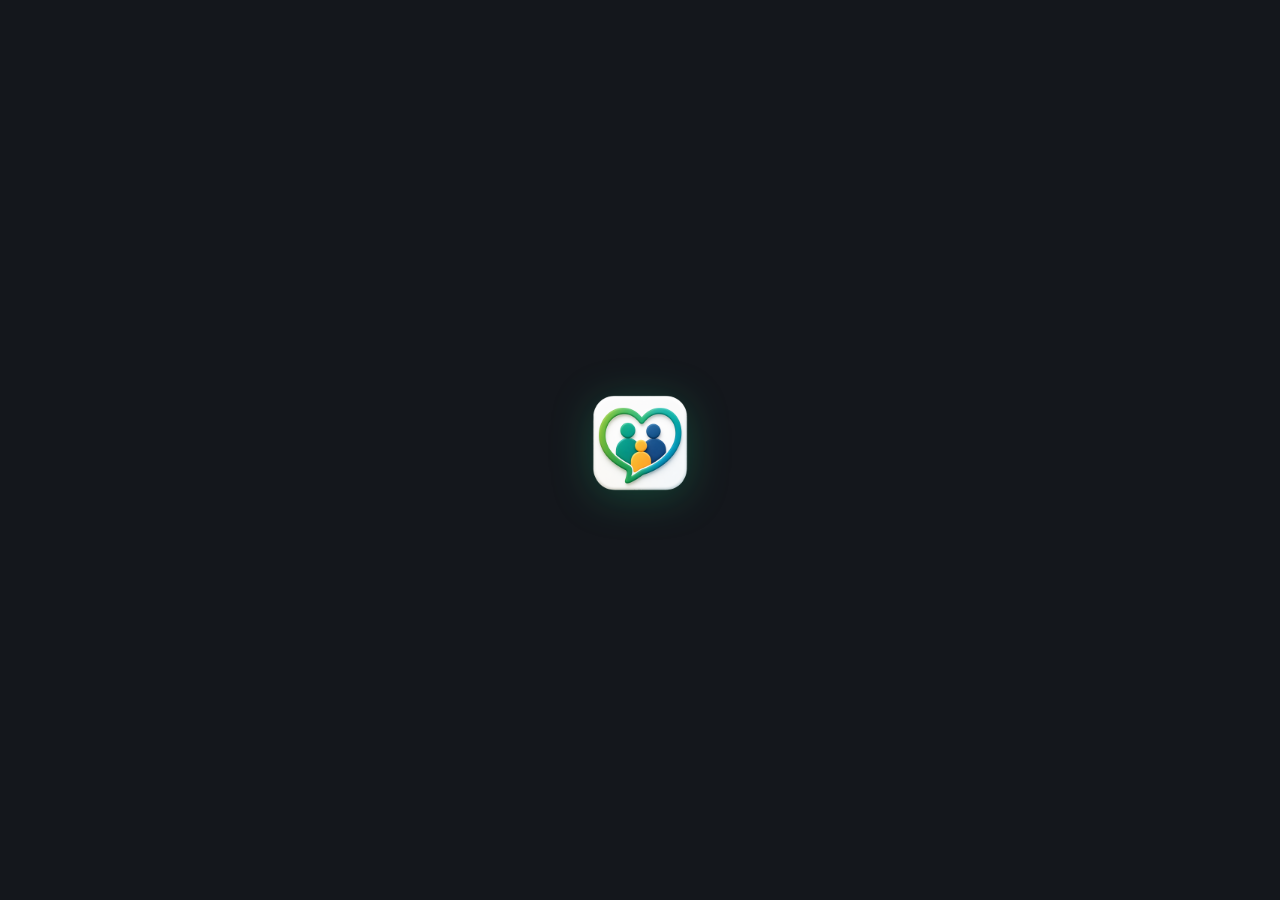
==== commit a45aa3f4: "Update index.html" ====
--- a/index.html
+++ b/index.html
@@ -28,8 +28,19 @@
 </head>
 <body>
 
+<!-- ===================== BAŞLANGIÇ YÜKLENİYOR EKRANI =====================
+     Firebase'in "bu kullanıcı zaten giriş yapmış mı?" kontrolü (onAuthStateChanged)
+     IndexedDB'den okuduğu için bir miktar sürüyor. O süre boyunca giriş ekranını
+     GÖSTERMEK yerine nötr bir yükleniyor ekranı gösteriyoruz — böylece zaten giriş
+     yapmış kullanıcı, açılışta bir anlığına giriş formunu "titrek" görmüyor.
+     app.js, onAuthStateChanged sonucu belli olunca bu ekranı gizleyip doğru
+     ekranı (giriş formu ya da uygulama) gösteriyor. -->
+<div id="baslangic-yukleniyor" class="baslangic-yukleniyor">
+  <img class="auth-logo" src="icons/icon-seffaf-512.png" alt="Kakule" />
+</div>
+
 <!-- ===================== GİRİŞ / KAYIT EKRANI ===================== -->
-<div id="auth-sayfa" class="auth-sayfa">
+<div id="auth-sayfa" class="auth-sayfa gizli">
   <div class="auth-kart">
     <img class="auth-logo" src="icons/icon-seffaf-512.png" alt="Kakule" />
     <img class="auth-wordmark" src="icons/kakule-wordmark.png" alt="Kakule" />
@@ -218,18 +229,29 @@
           <button class="icon-btn" id="goruntulu-arama-btn" title="Görüntülü ara">
             <svg viewBox="0 0 24 24" fill="none" stroke="currentColor" stroke-width="2"><path d="M23 7l-7 5 7 5V7z"/><rect x="1" y="5" width="15" height="14" rx="2"/></svg>
           </button>
-          <button class="icon-btn" id="bulusma-btn" title="Buluşma başlat">
-            <svg viewBox="0 0 24 24" fill="none" stroke="currentColor" stroke-width="2"><circle cx="12" cy="12" r="10"/><polygon points="16.24 7.76 14.12 14.12 7.76 16.24 9.88 9.88 16.24 7.76"/></svg>
-          </button>
-          <button class="icon-btn gizli" id="grup-uyeler-btn" title="Grup üyeleri">
-            <svg viewBox="0 0 24 24" fill="none" stroke="currentColor" stroke-width="2"><circle cx="12" cy="8" r="4"/><path d="M4 21v-1a7 7 0 0114 0v1"/></svg>
-          </button>
-          <button class="icon-btn" id="medya-galeri-btn" title="Medya galerisi">
-            <svg viewBox="0 0 24 24" fill="none" stroke="currentColor" stroke-width="2"><rect x="3" y="3" width="18" height="18" rx="2"/><circle cx="8.5" cy="8.5" r="1.5"/><path d="M21 15l-5-5L5 21"/></svg>
-          </button>
-          <button class="icon-btn" id="mesaj-arama-btn" title="Sohbette ara">
-            <svg viewBox="0 0 24 24" fill="none" stroke="currentColor" stroke-width="2"><circle cx="11" cy="11" r="8"/><path d="M21 21l-4.35-4.35"/></svg>
-          </button>
+          <div class="ust-menu-wrap">
+            <button class="icon-btn" id="sohbet-menu-btn" title="Diğer">
+              <svg viewBox="0 0 24 24" fill="none" stroke="currentColor" stroke-width="2"><circle cx="12" cy="5" r="1.6"/><circle cx="12" cy="12" r="1.6"/><circle cx="12" cy="19" r="1.6"/></svg>
+            </button>
+            <div id="sohbet-menu-dropdown" class="ust-menu-dropdown gizli">
+              <button class="ust-menu-oge" id="bulusma-btn">
+                <svg viewBox="0 0 24 24" fill="none" stroke="currentColor" stroke-width="2"><circle cx="12" cy="12" r="10"/><polygon points="16.24 7.76 14.12 14.12 7.76 16.24 9.88 9.88 16.24 7.76"/></svg>
+                Buluşma başlat
+              </button>
+              <button class="ust-menu-oge gizli" id="grup-uyeler-btn">
+                <svg viewBox="0 0 24 24" fill="none" stroke="currentColor" stroke-width="2"><circle cx="12" cy="8" r="4"/><path d="M4 21v-1a7 7 0 0114 0v1"/></svg>
+                Grup üyeleri
+              </button>
+              <button class="ust-menu-oge" id="medya-galeri-btn">
+                <svg viewBox="0 0 24 24" fill="none" stroke="currentColor" stroke-width="2"><rect x="3" y="3" width="18" height="18" rx="2"/><circle cx="8.5" cy="8.5" r="1.5"/><path d="M21 15l-5-5L5 21"/></svg>
+                Medya galerisi
+              </button>
+              <button class="ust-menu-oge" id="mesaj-arama-btn">
+                <svg viewBox="0 0 24 24" fill="none" stroke="currentColor" stroke-width="2"><circle cx="11" cy="11" r="8"/><path d="M21 21l-4.35-4.35"/></svg>
+                Sohbette ara
+              </button>
+            </div>
+          </div>
         </div>
       </div>
 
@@ -423,6 +445,7 @@
       <button class="btn-ikincil menu-satiri" id="eposta-degistir-ac-btn"><img class="menu-ikon" src="icons/gradyan/duzenleme.png" alt="" /><span>E-posta değiştir</span></button>
       <button class="btn-ikincil menu-satiri" id="bildirim-ayarlari-ac-btn"><img class="menu-ikon" src="icons/gradyan/bildirim.png" alt="" /><span>Bildirim Ayarları</span></button>
       <button class="btn-ikincil menu-satiri" id="konum-izni-ac-btn"><img class="menu-ikon" src="icons/gradyan/konum.png" alt="" /><span>Konum İzni</span></button>
+      <button class="btn-ikincil menu-satiri" id="bildirim-izni-ac-btn"><img class="menu-ikon" src="icons/gradyan/bildirim.png" alt="" /><span>Bildirim İzni (Push)</span></button>
       <button class="btn-ikincil menu-satiri" id="acil-ayarlar-ac-btn"><img class="menu-ikon" src="icons/gradyan/acil.png" alt="" /><span>Acil Durum Ayarları</span></button>
       <button class="btn-ikincil menu-satiri" id="yildizli-ac-btn"><img class="menu-ikon" src="icons/gradyan/takvim.png" alt="" /><span>Yıldızlı Mesajlar</span></button>
       <button class="btn-ikincil menu-satiri" id="tema-secici-ac-btn"><img class="menu-ikon" src="icons/gradyan/ayarlar.png" alt="" /><span>Tema Seçimi</span></button>
--- a/style.css
+++ b/style.css
@@ -164,6 +164,26 @@
 
 .gizli { display: none !important; }
 
+.baslangic-yukleniyor {
+  position: fixed;
+  inset: 0;
+  z-index: 9999;
+  display: flex;
+  align-items: center;
+  justify-content: center;
+  background: #14171C;
+}
+.baslangic-yukleniyor img {
+  width: 96px;
+  height: 96px;
+  animation: baslangic-nabiz 1.4s ease-in-out infinite;
+}
+@keyframes baslangic-nabiz {
+  0%, 100% { opacity: 0.55; transform: scale(0.96); }
+  50% { opacity: 1; transform: scale(1); }
+}
+.baslangic-yukleniyor.gizli { display: none !important; }
+
 /* ---------- Ocak alevi logosu (SVG, tüm kimliğin imzası) ---------- */
 /* ---------- Giriş ekranı marka logosu (alev kaldırıldı) ---------- */
 .auth-logo {
@@ -348,6 +368,41 @@
 }
 .icon-btn:hover { background: var(--kenar); }
 .icon-btn svg { width: 18px; height: 18px; }
+
+.ust-menu-wrap { position: relative; }
+.ust-menu-dropdown {
+  position: absolute;
+  top: calc(100% + 8px);
+  right: 0;
+  min-width: 210px;
+  background: var(--yuzey);
+  border: 1px solid var(--kenar);
+  border-radius: 12px;
+  padding: 6px;
+  box-shadow: 0 8px 24px rgba(0,0,0,.28);
+  z-index: 50;
+  display: flex;
+  flex-direction: column;
+  gap: 2px;
+}
+.ust-menu-oge {
+  display: flex;
+  align-items: center;
+  gap: 10px;
+  width: 100%;
+  padding: 10px 12px;
+  border-radius: 8px;
+  border: none;
+  background: none;
+  color: var(--metin);
+  font-size: 14px;
+  text-align: left;
+  cursor: pointer;
+}
+.ust-menu-oge svg { width: 17px; height: 17px; flex-shrink: 0; }
+.ust-menu-oge:hover { background: var(--kenar); }
+.ust-menu-oge.ust-menu-tehlike { color: var(--acil); }
+.ust-menu-ayrac { height: 1px; background: var(--kenar); margin: 4px 6px; }
 
 #sos-btn {
   background: rgba(229,72,77,.14);
